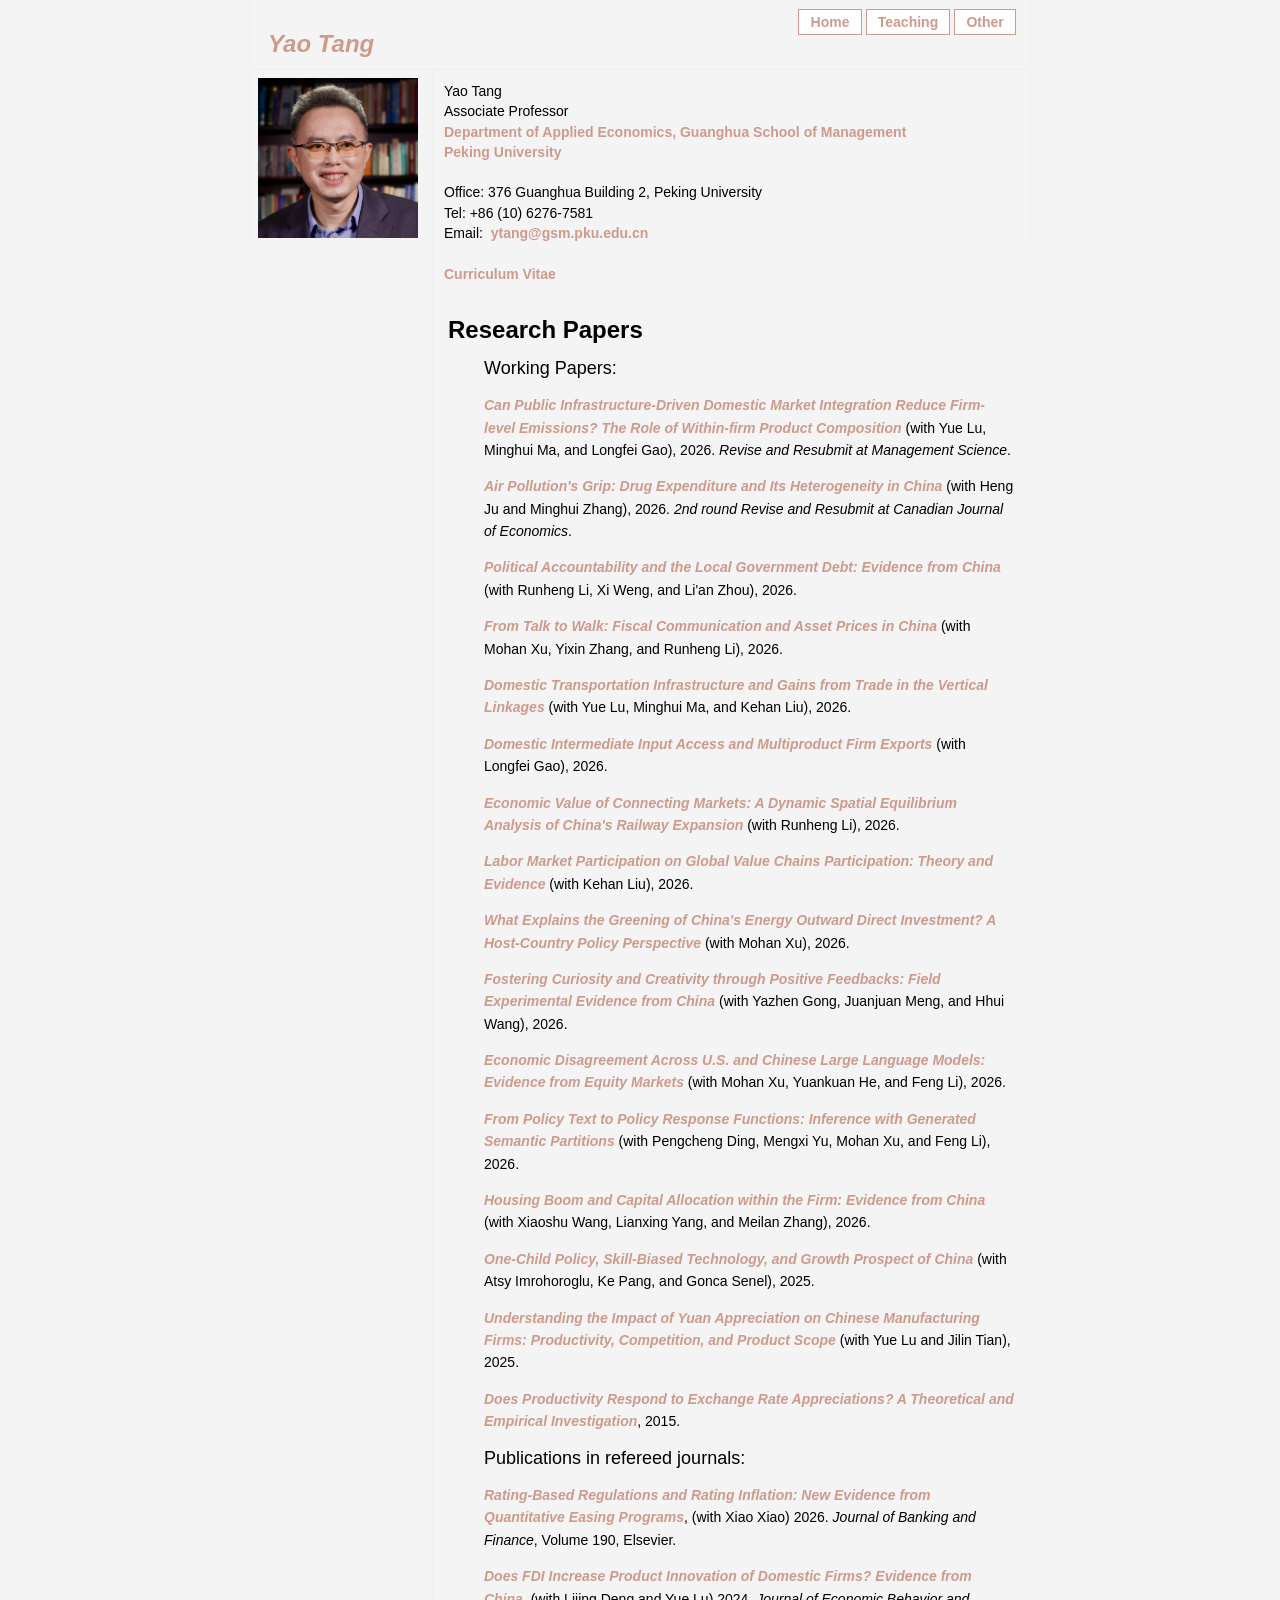
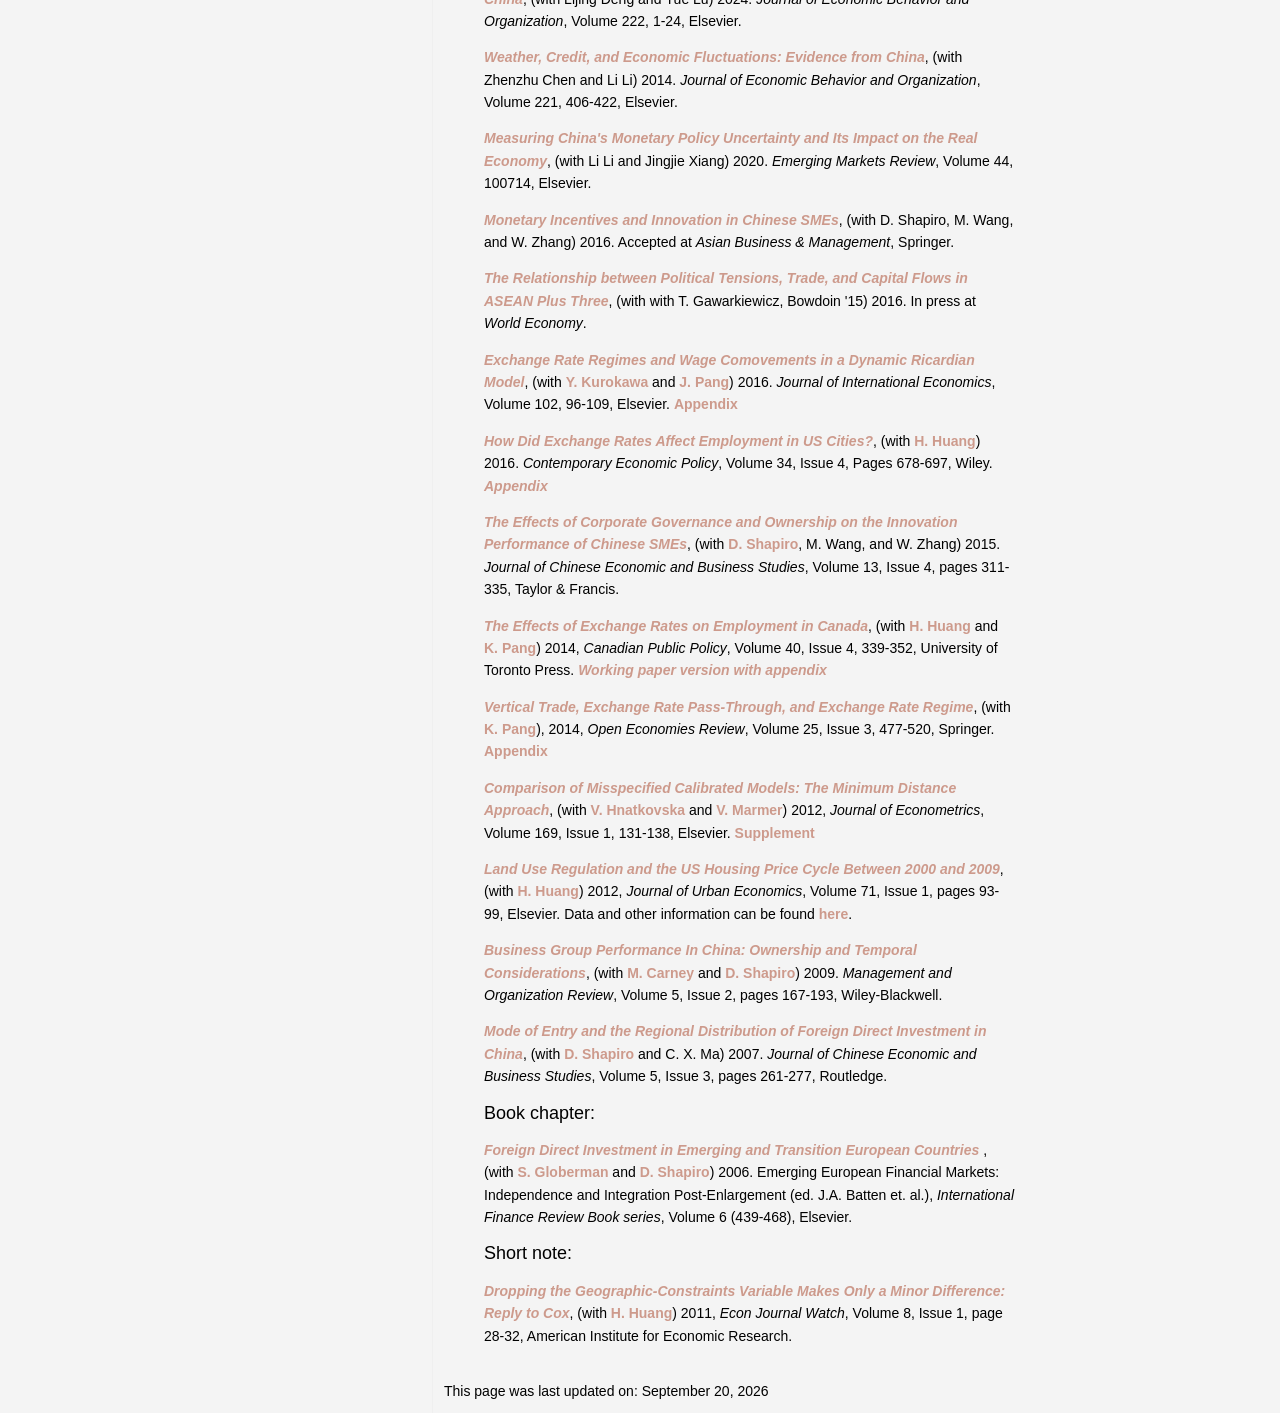
==== index.html @ d936d1f1 "Update index.html" ====
<!DOCTYPE HTML PUBLIC "-//W3C//DTD XHTML 1.0 Strict//EN" "http://www.w3.org/TR/xhtml1/DTD/xhtml1-strict.dtd">
<html xml:lang="en" xmlns="http://www.w3.org/1999/xhtml" lang="en">
<head>
<!-- All lines contained like this are comments.-->
<!-- The first line tells the browser what kind of encoding is being used.-->

	<title>Yao Tang at Department of Applied Economics, Guanghua School of Management, Peking University</title>
	<meta name="description" content="Yao Tang's page at PKU">
	<meta name="keywords" content="Yao,Tang,Economics">
	<meta name="author" content="Yao Tang">
	<link href="stylesheet.css" rel="stylesheet" type="text/css">
</head><body>
<div id="main">

<div id="topmenu">
	<a href="index.html">Home</a>
	<a href="teaching.html">Teaching</a>
	<a href="me.html">Other   </a>
</div>

<div id="header">
	<span class="title">Yao Tang</span><br>
</div>

<div id="content">

Yao Tang<br> 
Associate Professor<br>
<a href="http://www.gsm.pku.edu.cn/economics/index.html">Department of Applied Economics, Guanghua School of Management</a><br>
<a href="http://www.pku.edu.cn/">Peking University</a><br>
<br>

Office: 376 Guanghua Building 2, Peking University <br>
Tel: +86 (10) 6276-7581<br>
Email:&nbsp; <a href="mailto:ytang@bowdoin.edu"> ytang@gsm.pku.edu.cn </a><br>
<br>
<a href="Tang-CV-202609.pdf">Curriculum Vitae</a><br>
<br>
<h1>Research Papers<a id="res"></a></h1>
<ul>
	<li><font size="+1">Working Papers:</font>

	<li><p><i><a href="DomesticIntegrationEmissions2026.pdf">Can Public Infrastructure-Driven Domestic Market Integration Reduce Firm-level Emissions? The Role of Within-firm Product Composition</a></i> (with Yue Lu, Minghui Ma, and Longfei Gao), 2026. <i>Revise and Resubmit at Management Science</i>.</p></li>

		<li><p><i><a href="AirPollutionDrugExpenditure2026.pdf">Air Pollution's Grip: Drug Expenditure and Its Heterogeneity in China</a></i> (with Heng Ju and Minghui Zhang), 2026. <i>2nd round Revise and Resubmit at Canadian Journal of Economics</i>.</p></li>

		<li><p><i><a href="PoliticalAccountabilityDebt2026.pdf">Political Accountability and the Local Government Debt: Evidence from China</a></i> (with Runheng Li, Xi Weng, and Li'an Zhou), 2026.</p></li>

		<li><p><i><a href="FiscalCommunication2026.pdf">From Talk to Walk: Fiscal Communication and Asset Prices in China</a></i> (with Mohan Xu, Yixin Zhang, and Runheng Li), 2026.</p></li>

		<li><p><i><a href="InfrastructureVerticalLinkages2026.pdf">Domestic Transportation Infrastructure and Gains from Trade in the Vertical Linkages</a></i> (with Yue Lu, Minghui Ma, and Kehan Liu), 2026.</p></li>

		<li><p><i><a href="IntermediateInputAccessExports2026.pdf">Domestic Intermediate Input Access and Multiproduct Firm Exports</a></i> (with Longfei Gao), 2026.</p></li>

		<li><p><i><a href="RailwayExpansion2026.pdf">Economic Value of Connecting Markets: A Dynamic Spatial Equilibrium Analysis of China's Railway Expansion</a></i> (with Runheng Li), 2026.</p></li>

		<li><p><i><a href="LaborMarketGVC2026.pdf">Labor Market Participation on Global Value Chains Participation: Theory and Evidence</a></i> (with Kehan Liu), 2026.</p></li>

		<li><p><i><a href="GreenEnergyODI2026.pdf">What Explains the Greening of China's Energy Outward Direct Investment? A Host-Country Policy Perspective</a></i> (with Mohan Xu), 2026.</p></li>

		<li><p><i><a href="CuriosityCreativity2026.pdf">Fostering Curiosity and Creativity through Positive Feedbacks: Field Experimental Evidence from China</a></i> (with Yazhen Gong, Juanjuan Meng, and Hhui Wang), 2026.</p></li>

		<li><p><i><a href="LLMDisagreement2026.pdf">Economic Disagreement Across U.S. and Chinese Large Language Models: Evidence from Equity Markets</a></i> (with Mohan Xu, Yuankuan He, and Feng Li), 2026.</p></li>

		<li><p><i><a href="PolicyResponseFunctions2026.pdf">From Policy Text to Policy Response Functions: Inference with Generated Semantic Partitions</a></i> (with Pengcheng Ding, Mengxi Yu, Mohan Xu, and Feng Li), 2026.</p></li>

		<li><p><i><a href="HousingCapitalAllocation2026.pdf">Housing Boom and Capital Allocation within the Firm: Evidence from China</a></i> (with Xiaoshu Wang, Lianxing Yang, and Meilan Zhang), 2026.</p></li>

		<li><p><i><a href="OneChildPolicyGrowth2025.pdf">One-Child Policy, Skill-Biased Technology, and Growth Prospect of China</a></i> (with Atsy Imrohoroglu, Ke Pang, and Gonca Senel), 2025.</p></li>

		<li><p><i><a href="YuanAppreciation2025.pdf">Understanding the Impact of Yuan Appreciation on Chinese Manufacturing Firms: Productivity, Competition, and Product Scope</a></i> (with Yue Lu and Jilin Tian), 2025.</p></li>

	    <li><p><i><a href="Tang2015.pdf" >Does Productivity Respond to Exchange Rate Appreciations? A Theoretical and Empirical Investigation</a></i>, 2015.</p></li>
	</li>
    <li><font size="+1">Publications in refereed journals:</font>
		<li> <p><i><a href="Tang-and-Xiao-2026-JBF.pdf" >Rating-Based Regulations and Rating Inflation: New Evidence from Quantitative Easing Programs</a></i>, (with Xiao Xiao) 2026. <i>Journal of Banking and Finance</i>, Volume 190, Elsevier.</p></li> 
		<li> <p><i><a href="DLT-2024-JEBO.pdf" >Does FDI Increase Product Innovation of Domestic Firms? Evidence from China</a></i>, (with Lijing Deng and Yue Lu) 2024. <i>Journal of Economic Behavior and Organization</i>, Volume 222, 1-24, Elsevier.</p></li> 
		<li> <p><i><a href="CLT-2024-JEBO.pdf" >Weather, Credit, and Economic Fluctuations: Evidence from China</a></i>, (with Zhenzhu Chen and Li Li) 2014. <i>Journal of Economic Behavior and Organization</i>, Volume 221, 406-422, Elsevier.</p></li> 
		<li> <p><i><a href="Li-Tang-Xiang-2020-Emerging-Markets Review.pdf" >Measuring China's Monetary Policy Uncertainty and Its Impact on the Real Economy</a></i>, (with Li Li and Jingjie Xiang) 2020. <i>Emerging Markets Review</i>, Volume 44, 100714, Elsevier.</p></li> 
		<li> <p><i><a href="STWZ-2016-12.pdf" >Monetary Incentives and Innovation in Chinese SMEs</a></i>, (with D. Shapiro, M. Wang, and W. Zhang) 2016. Accepted at <i>Asian Business & Management</i>, Springer.</p></li> 
		<li> <p><i><a href="GT-2016-07-04.pdf" >The Relationship between Political Tensions, Trade, and Capital Flows in ASEAN Plus Three</a></i>, (with with T. Gawarkiewicz, Bowdoin '15) 2016. In press at <i>World Economy</i>.</p></li> 
		<li> <p><i><a href="KPT3_07_06_16-maintext_corrected.pdf" >Exchange Rate Regimes and Wage Comovements in a Dynamic Ricardian Model</a></i>, (with <a href="https://sites.google.com/site/kurokawayoshi/">Y. Kurokawa</a> and <a href="http://crm.sem.tsinghua.edu.cn/psc/CRMPRD_1/EMPLOYEE/CRM/s/WEBLIB_SPE_ISCT.TZ_SETSPE_ISCRIPT.FieldFormula.IScript_SpecialPages?TZ_SPE_ID=390">J. Pang</a>) 2016. <i>Journal of International Economics</i>, Volume 102, 96-109, Elsevier. <a href="KPT3_07_06_16_appendix_corrected.pdf">Appendix</a></p></li>	
		<li> <p><i><a href="HuangTang-2015-09-22.pdf" >How Did Exchange Rates Affect Employment in US Cities?</a></i>, (with <a href="http://www.ualberta.ca/~haifang/index.html">H. Huang</a>) 2016. <i>Contemporary Economic Policy</i>, Volume 34, Issue 4, Pages 678-697, Wiley.<i><a href="HuangTang-2015-09-22-Appendix.pdf"> Appendix</a></i></p></li> 
		<li> <p><i><a href="Shapiro-Tang-Wang-and-Zhang-2015-01-22.pdf" >The Effects of Corporate Governance and Ownership on the Innovation Performance of Chinese SMEs</a></i>, (with <a href="http://beedie.sfu.ca/profiles/DanielShapiro">D. Shapiro</a>, M. Wang, and W. Zhang) 2015. <i>Journal of Chinese Economic and Business Studies</i>, Volume 13, Issue 4, pages 311-335, Taylor & Francis.</p></li>
		<li> <p><i><a href="Huang-Pang-Tang-2014-07-14.pdf" >The Effects of Exchange Rates on Employment in Canada</a></i>, (with <a href="http://www.ualberta.ca/~haifang/index.html">H. Huang</a> and <a href="http://www.wlu.ca/homepage.php?grp_id=2626&ct_id=2270&f_id=491">K. Pang</a>) 2014, <i>Canadian Public Policy</i>, Volume 40, Issue 4, 339-352, University of Toronto Press. <i><a href="Huang-Pang-Tang-2014-04-30.pdf"> Working paper version with appendix</a></i></p></li>
		<li> <p><i><a href="PangTang-20130903.pdf" >Vertical Trade, Exchange Rate Pass-Through, and Exchange Rate Regime</a></i>, (with <a href="http://www.wlu.ca/homepage.php?grp_id=2626&ct_id=2270&f_id=491">K. Pang</a>), 2014, <i>Open Economies Review</i>, Volume 25, Issue 3, 477-520, Springer. <a href="PangTang-Appendix-20130801.pdf" >Appendix</a></i></p></li>
		<li> <p><i><a href="calibr.pdf" >Comparison of Misspecified Calibrated Models: The Minimum Distance Approach</a></i>, (with <a href="http://faculty.arts.ubc.ca/vhnatkovska/">V. Hnatkovska</a> and <a href="http://faculty.arts.ubc.ca/vmarmer/">V. Marmer</a>) 2012, <i>Journal of Econometrics</i>, Volume 169, Issue 1, 131-138, Elsevier. <a href="calibr-supplement-4.pdf" >Supplement</a></i></p></li>
 	        <li> <p><i><a href="Huang-Tang-Aug-2011.pdf" >Land Use Regulation and the US Housing Price Cycle Between 2000 and 2009</a></i>, (with <a href="http://www.ualberta.ca/~haifang/index.html">H. Huang</a>) 2012, <i>Journal of Urban Economics</i>, Volume 71, Issue 1, pages 93-99, Elsevier. Data and other information can be found <a href="http://www.ualberta.ca/~haifang/index.html">here</a>.</p></li>
		<li><p><i><a href="business-group-china-4.pdf" >Business Group Performance In China: Ownership and Temporal Considerations</a></i>, (with <a href="http://www.concordia.ca/jmsb/faculty/michael-carney.html">M. Carney</a> and <a href="http://beedie.sfu.ca/profiles/DanielShapiro">D. Shapiro</a>) 2009. <i>Management and Organization Review</i>, Volume 5, Issue 2, pages 167-193, Wiley-Blackwell.</p></li>
	<li><p><i><a href="moefdi-final-print.pdf" >Mode of Entry and the Regional Distribution of Foreign Direct Investment in China</a></i>, (with <a href="http://beedie.sfu.ca/profiles/DanielShapiro">D. Shapiro</a> and C. X. Ma) 2007. <i>Journal of Chinese Economic and Business Studies</i>, Volume 5, Issue 3, pages 261-277, Routledge.</p></li>
	</li>
    <li><font size="+1">Book chapter:</font>
        <li><p><i><a href="fdi-europe.pdf" >Foreign Direct Investment in Emerging and Transition European Countries </a></i>, (with <a href="http://www.cbe.wwu.edu/cib/steven-globerman.shtml">S. Globerman</a> and <a href="http://beedie.sfu.ca/profiles/DanielShapiro">D. Shapiro</a>) 2006. Emerging European Financial Markets: Independence and Integration Post-Enlargement (ed. J.A. Batten et. al.), <i>International Finance Review Book series</i>, Volume 6 (439-468), Elsevier.</p>
		</li>
	</li>
    <li><font size="+1">Short note:</font>
		<li> <p><i><a href="HuangTangJanuary2011.pdf" >Dropping the Geographic-Constraints Variable Makes Only a Minor Difference: Reply to Cox</a></i>, (with <a href="http://www.ualberta.ca/~haifang/index.html">H. Huang</a>) 2011, <i>Econ Journal Watch</i>, Volume 8, Issue 1, page 28-32, American Institute for Economic Research.</p>
		</li>
	</li>

</ul>
<br>
This page was last updated on: September 20, 2026 <br>

<!-- Start of StatCounter Code for Default Guide -->
<script type="text/javascript">
var sc_project=5029866; 
var sc_invisible=0; 
var sc_security="9e59c60f"; 
</script>
<script type="text/javascript"
src="http://www.statcounter.com/counter/counter.js"></script>
<noscript><div class="statcounter"><a title="counter for
tumblr" href="http://statcounter.com/tumblr/"
target="_blank"><img class="statcounter"
src="http://c.statcounter.com/5029866/0/9e59c60f/0/"
alt="counter for tumblr"></a></div></noscript>
<!-- End of StatCounter Code for Default Guide -->


</div>

<div id="lefty">
	<img SRC="tang-yao.jpeg" height=160 width=160 alt="photo"><br>  
	<div id="menu"></div>
</div> <!-- end content div -->




</div> <!-- end main div -->


</body></html>
---- stylesheet.css ----
body
{
	margin: 0;
	margin: 0 auto;
	background: #f4f4f4 url(bg.png) top center repeat-y;
}
#header
{
	vertical-align: top;
	padding-bottom: 11px;
	padding-left: 18px;
	font-family: Helvetica, Verdana, sans-serif;
	font-size: 12px;
	font-weight: lighter;
	color: black;
	/*color: #00008B;*/
	border-bottom: 1px solid #efefef;
}
.title
{
	font-size: 24px;
	font-style: italic;
	font-weight: bold;
	color: #CD9A8C;
}
.darktitle
{
	font-size: 24px;
	font-style: italic;
	font-weight: bold;
	color: #000000;
}
#main
{
	width: 780px;
	height: auto;
	border-left: 1px solid #efefef;
	border-right: 1px solid #efefef;
	margin: 0 auto 0 auto;
	font-family: Helvetica, Arial, sans-serif;
	font-size: 14px;
	font-weight: normal;
	/*color: #A52A2A;*/
	color: black;
}
h1, h2
{
    font-size: 24px;
	font-family:  Helvetica, Arial, sans-serif;
	/*color: #191970;*/
	color: black;
	font-weight: bold;
	padding-left: 4px;
}
h3, h4
{
    font-size: 18px;
	font-family: Helvetica, Arial, sans-serif;
	/*color:  #2F4F4F;*/
	color:  black;
	font-weight: bold;
	padding-left: 8px;
}
ul li	{	
	list-style-type:	none;
	}	
ol li	{	
	list-style-type:	decimal;
	}	

ol ol li	{	
	list-style-type:	lower-alpha;
	}	

ol ol ol li	{	
	list-style-type:	lower-roman;
	}	


#menu
{
	width: 150px;
	color: #00008B;
	font-family: Helvetica, Arial, sans-serif;
}
#menu a:link, #menu a:visited
{
	width: 150px;
	margin: 1px 0 1px 0;
	padding: 4px 3px 4px 8px;
	background-color: white;
	/*color: #003366;*/
	color: #CD9A8C;
	text-decoration: none;
	font-family: Helvetica, Arial, sans-serif;
	font-weight: normal;
	display: block;
}
#menu a:hover
{
	color: #ffffff;
	background-color: #CD9A8C;
	text-decoration: none;
}
#topmenu
{
    text-align: right;
	padding-top: 1em;
	padding-right: 1em;
	font-family: Helvetica, Arial, sans-serif;
	font-weight: bold;
}
#topmenu a:link, #topmenu a:visited
{
	color: #CD9A8C;
    text-decoration: none;
    background-color: white; 
	border: 1px solid #CD9A8C;
	padding-top: .3em;
	padding-bottom: .3em;
	padding-left: .8em;
	padding-right: .8em;
}
#topmenu a:hover
{
	color: #ffffff;
	background-color: #CD9A8C; 
	border: 1px solid #CD9A8C;
    text-decoration: none;
	padding-top: .3em;
	padding-bottom: .3em;
	padding-left: .8em;
	padding-right: .8em;
}
#lefty
{
	margin: 8px;
	width: 150px;
	height: auto;
	color: #00008B;
	/*color: #00008B;*/
	font-family: Helvetica, Arial, sans-serif;
}
#lefty p
{
	width: 94%;
	padding: 12px;
	font-family: Helvetica, Arial, sans-serif;
	background-color: #f9f9f9;
	color: black;
	/*color: #607080;*/
}
#block
{
	padding: 12px;
	font-family: Helvetica, Arial, sans-serif;
	background-color: #f9f9f9;
	color: #607080;
}
a:link
{
	/*color: #003366;*/
	color: #CD9A8C;
	font-weight: bold;
	/*border-bottom: 1px solid #efefef;*/
	/*border-bottom: 1px solid black;*/
	font-family: Helvetica, Arial, sans-serif;
	text-decoration: none;
}
a:visited
{
	color: #CD9A8C;
	font-weight: bold;
	/*border-bottom: 1px solid #efefef;*/
	/*border-bottom: 1px solid black;*/
	font-family: Helvetica, Arial, sans-serif;
	text-decoration: none;
}
a:hover
{
	color: #ffffff;
	background-color: #CD9A8C;
	text-decoration: none;
	font-weight: bold;
}
#content
{
	float: right;
	width: 570px;
	text-align: left;
	padding-top: 11px;
	padding-bottom: 11px;
	padding-left: 11px;
	padding-right: 16px;
	border-left: 1px solid #efefef;
	font-size: 14px;
	font-family: Helvetica, Arial, sans-serif;
	line-height: 145%;
	/*color: #607080;*/
	color: black;
}
#content h3, h4
{
	font-family: Helvetica, Arial, sans-serif;
	color:  black;
	/*color:  #2F4F4F;*/
	font-weight: bold;
        padding-left: 0px;
}
#content p
{
	font-family: Helvetica, Arial, sans-serif;
	font-size: 14px;
	color:  black;
	/*color:  #2F4F4F;*/
	/*font-weight: bold;*/
        /*padding-left: 0px;*/
}



#footer
{
        text-align: center;
	padding: 11px;
	font-family: Helvetica, Arial, sans-serif;
	font-weight: lighter;
	color: #cccccc;
}
hr
{
	border:0;
	border-bottom: 1px solid #efefef;
	height: 1px;
}
li
{
	list-style-type: none;
	line-height: 160%;
}
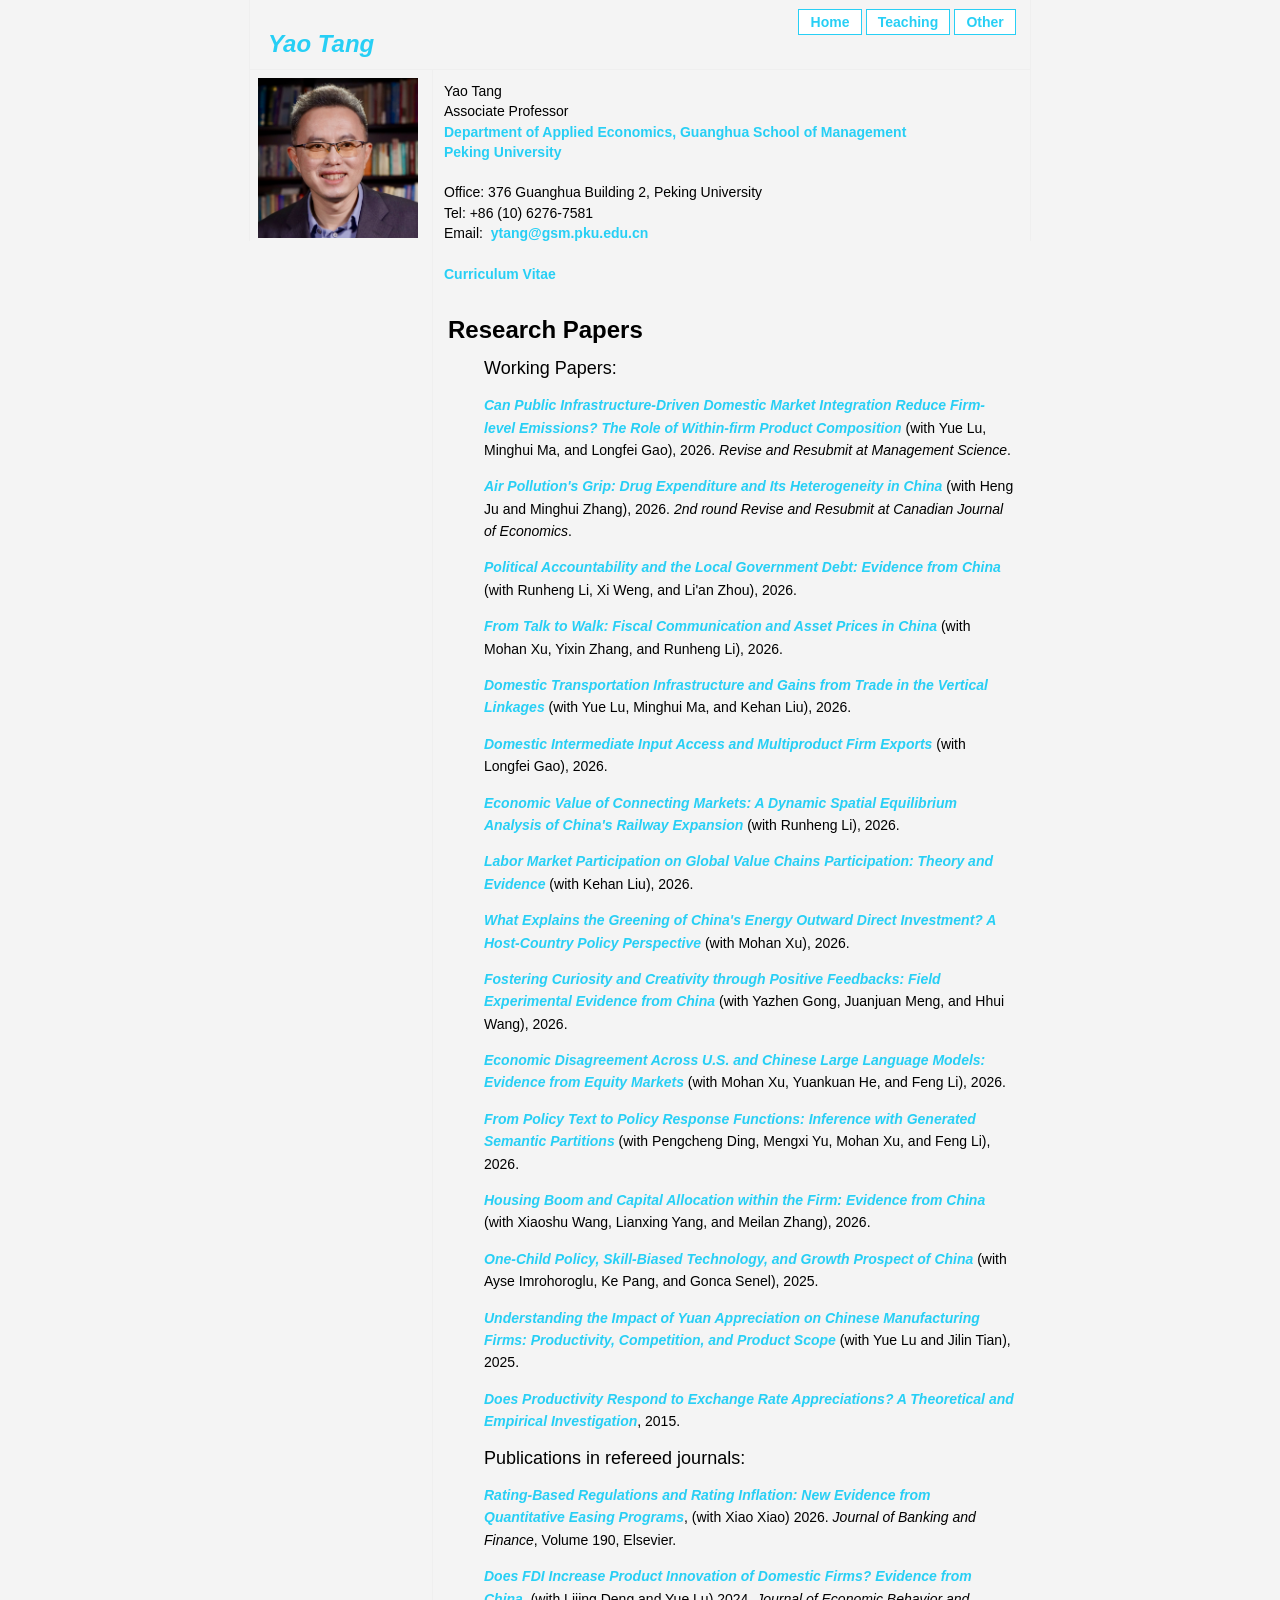
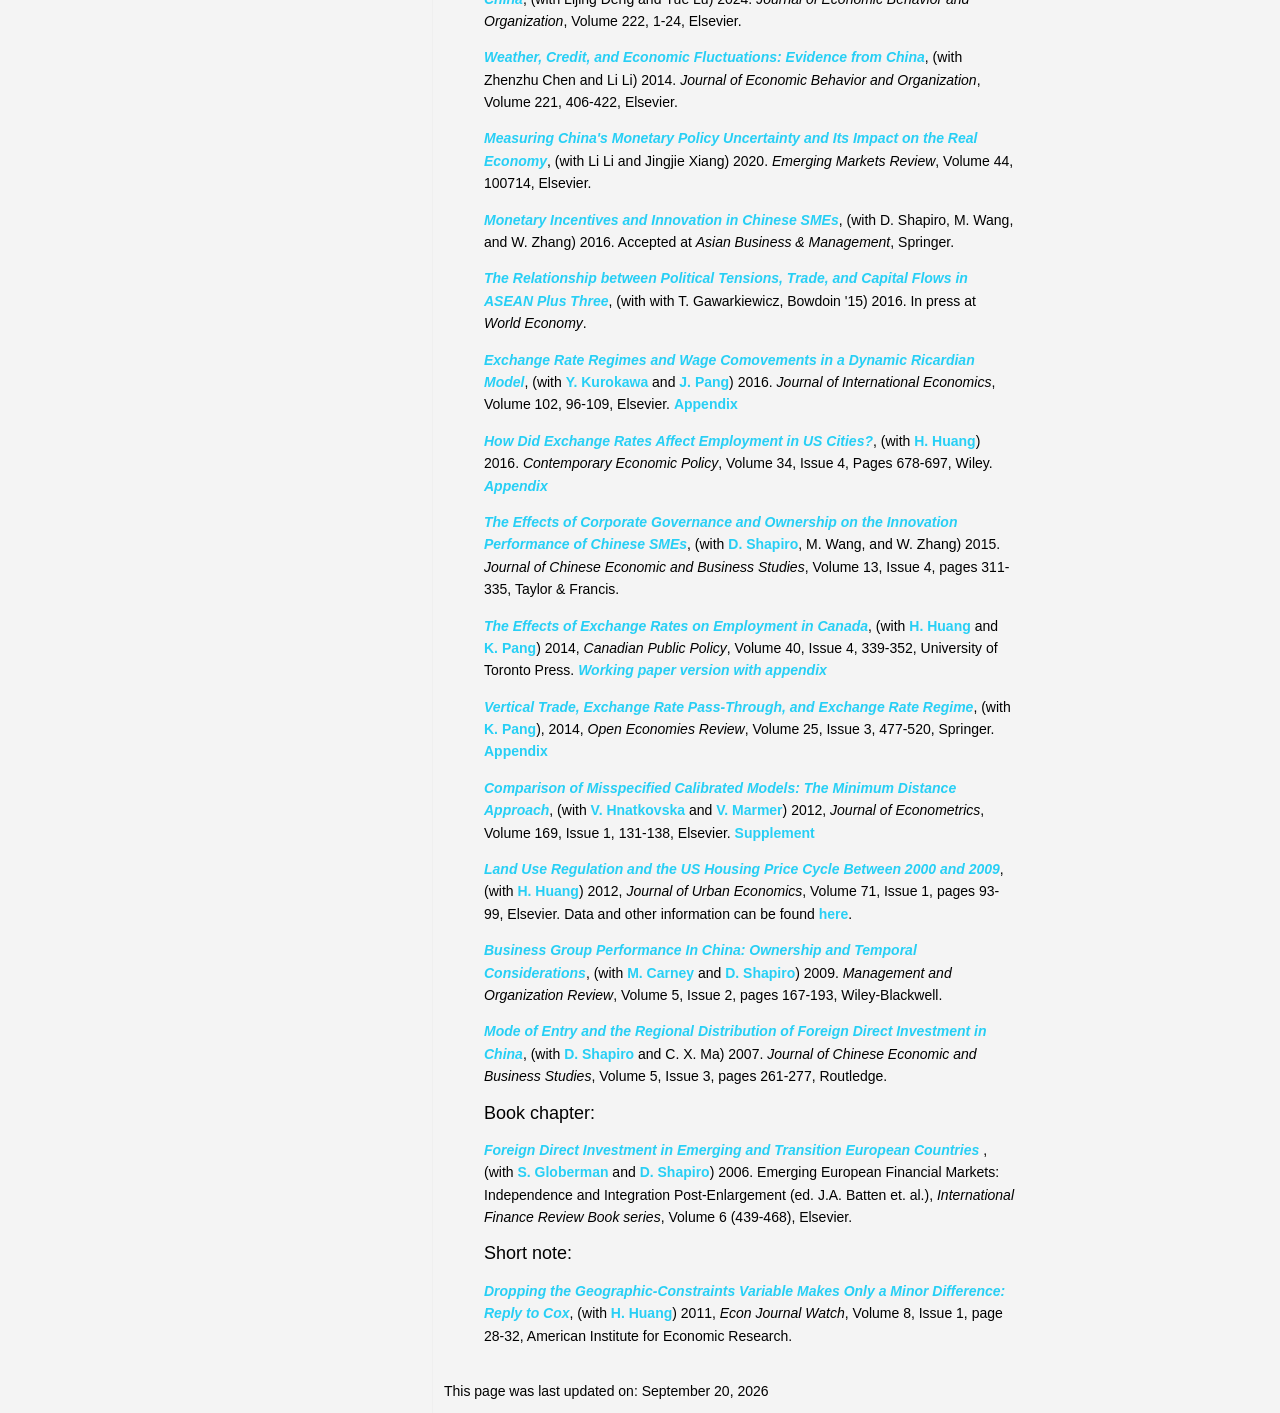
==== commit 4be56006: "Update index.html" ====
--- a/index.html
+++ b/index.html
@@ -66,7 +66,7 @@
 
 		<li><p><i><a href="HousingCapitalAllocation2026.pdf">Housing Boom and Capital Allocation within the Firm: Evidence from China</a></i> (with Xiaoshu Wang, Lianxing Yang, and Meilan Zhang), 2026.</p></li>
 
-		<li><p><i><a href="OneChildPolicyGrowth2025.pdf">One-Child Policy, Skill-Biased Technology, and Growth Prospect of China</a></i> (with Atsy Imrohoroglu, Ke Pang, and Gonca Senel), 2025.</p></li>
+		<li><p><i><a href="OneChildPolicyGrowth2025.pdf">One-Child Policy, Skill-Biased Technology, and Growth Prospect of China</a></i> (with Ayse Imrohoroglu, Ke Pang, and Gonca Senel), 2025.</p></li>
 
 		<li><p><i><a href="YuanAppreciation2025.pdf">Understanding the Impact of Yuan Appreciation on Chinese Manufacturing Firms: Productivity, Competition, and Product Scope</a></i> (with Yue Lu and Jilin Tian), 2025.</p></li>
 
--- a/stylesheet.css
+++ b/stylesheet.css
@@ -21,7 +21,7 @@
 	font-size: 24px;
 	font-style: italic;
 	font-weight: bold;
-	color: #CD9A8C;
+	color: #27CFF5;
 }
 .darktitle
 {
@@ -90,7 +90,7 @@
 	padding: 4px 3px 4px 8px;
 	background-color: white;
 	/*color: #003366;*/
-	color: #CD9A8C;
+	color: #27CFF5;
 	text-decoration: none;
 	font-family: Helvetica, Arial, sans-serif;
 	font-weight: normal;
@@ -99,7 +99,7 @@
 #menu a:hover
 {
 	color: #ffffff;
-	background-color: #CD9A8C;
+	background-color: #27CFF5;
 	text-decoration: none;
 }
 #topmenu
@@ -112,10 +112,10 @@
 }
 #topmenu a:link, #topmenu a:visited
 {
-	color: #CD9A8C;
+	color: #27CFF5;
     text-decoration: none;
     background-color: white; 
-	border: 1px solid #CD9A8C;
+	border: 1px solid #27CFF5;
 	padding-top: .3em;
 	padding-bottom: .3em;
 	padding-left: .8em;
@@ -124,8 +124,8 @@
 #topmenu a:hover
 {
 	color: #ffffff;
-	background-color: #CD9A8C; 
-	border: 1px solid #CD9A8C;
+	background-color: #27CFF5; 
+	border: 1px solid #27CFF5;
     text-decoration: none;
 	padding-top: .3em;
 	padding-bottom: .3em;
@@ -160,7 +160,7 @@
 a:link
 {
 	/*color: #003366;*/
-	color: #CD9A8C;
+	color: #27CFF5;
 	font-weight: bold;
 	/*border-bottom: 1px solid #efefef;*/
 	/*border-bottom: 1px solid black;*/
@@ -169,7 +169,7 @@
 }
 a:visited
 {
-	color: #CD9A8C;
+	color: #27CFF5;
 	font-weight: bold;
 	/*border-bottom: 1px solid #efefef;*/
 	/*border-bottom: 1px solid black;*/
@@ -179,7 +179,7 @@
 a:hover
 {
 	color: #ffffff;
-	background-color: #CD9A8C;
+	background-color: #27CFF5;
 	text-decoration: none;
 	font-weight: bold;
 }
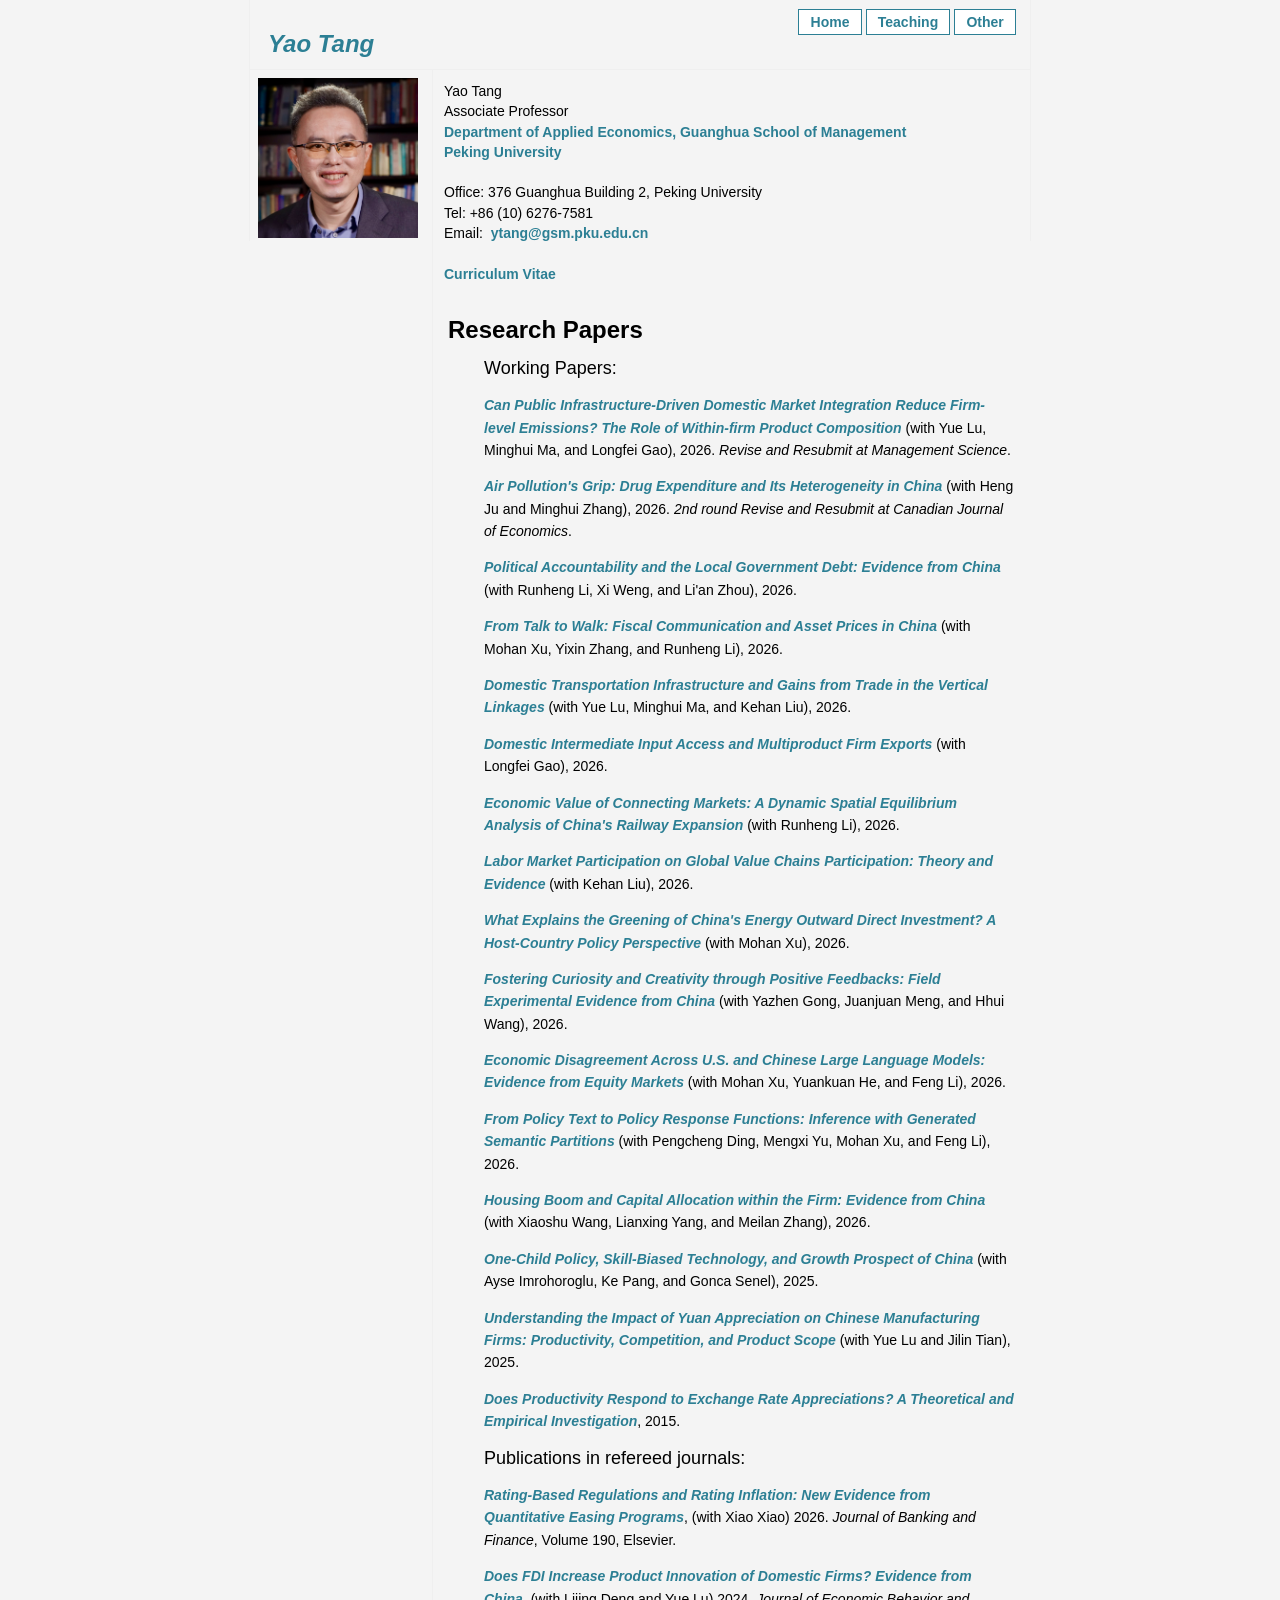
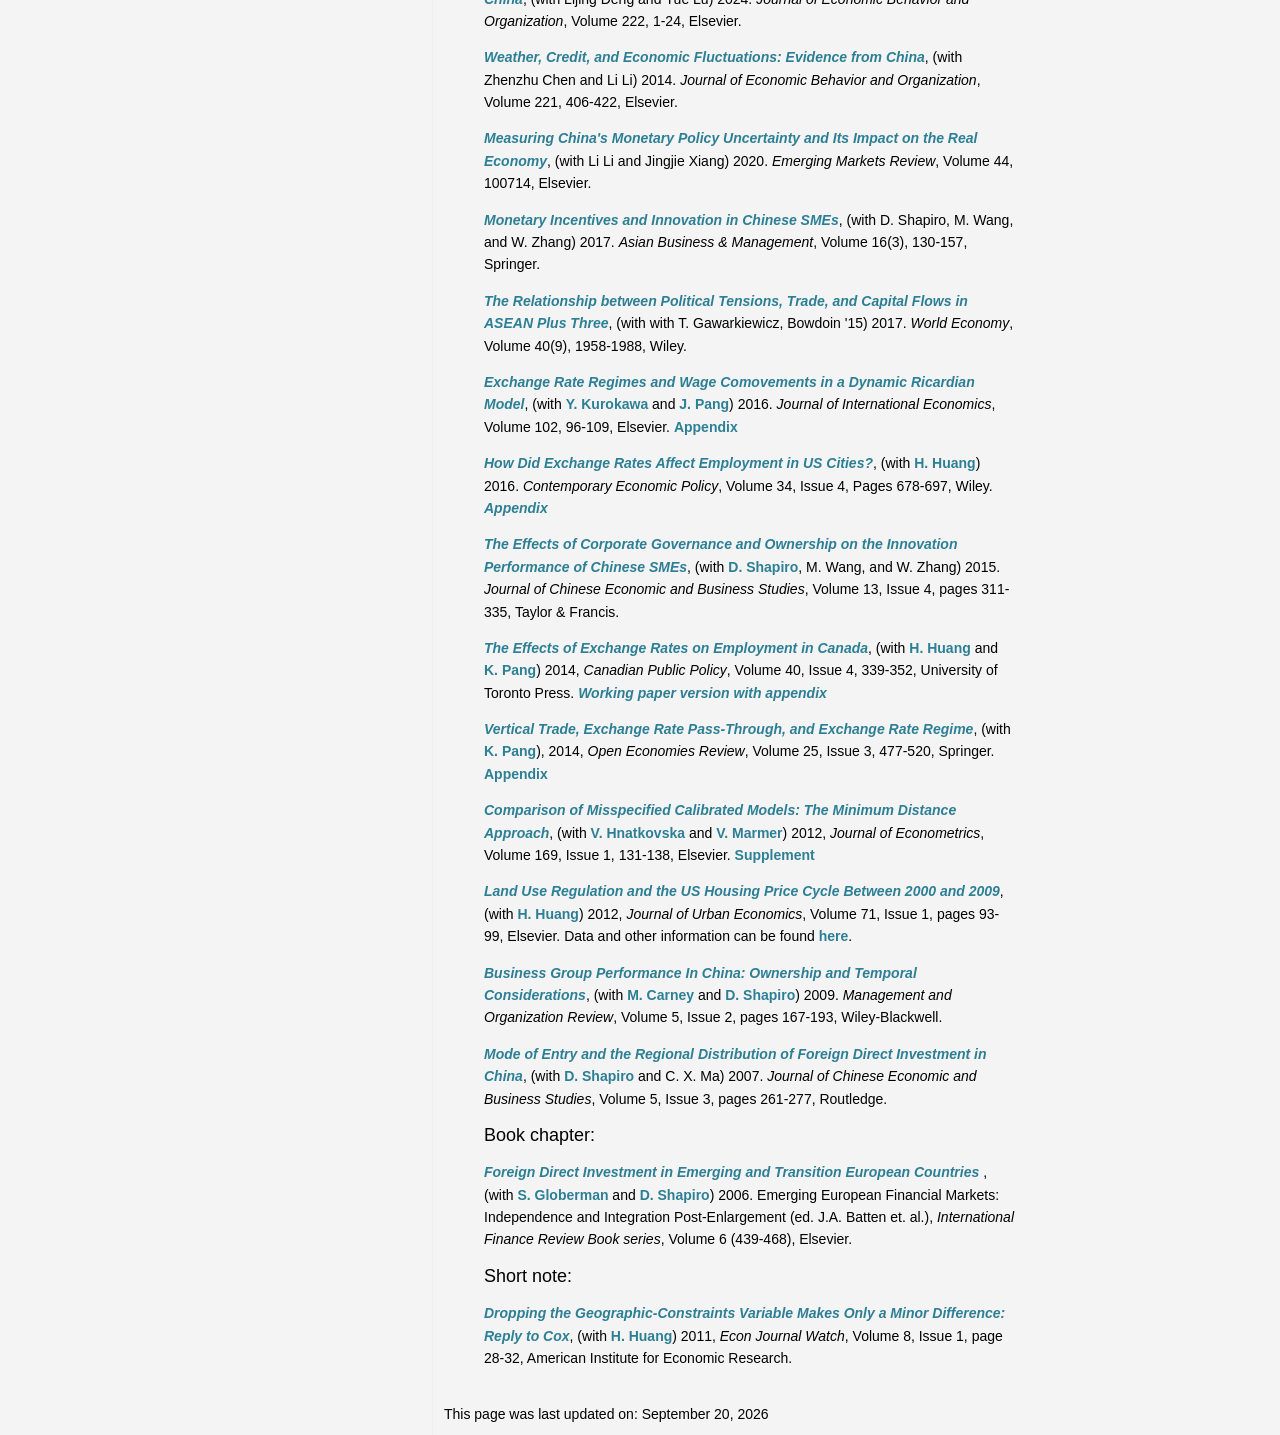
==== commit 09f171a3: "Update index.html" ====
--- a/index.html
+++ b/index.html
@@ -77,8 +77,8 @@
 		<li> <p><i><a href="DLT-2024-JEBO.pdf" >Does FDI Increase Product Innovation of Domestic Firms? Evidence from China</a></i>, (with Lijing Deng and Yue Lu) 2024. <i>Journal of Economic Behavior and Organization</i>, Volume 222, 1-24, Elsevier.</p></li> 
 		<li> <p><i><a href="CLT-2024-JEBO.pdf" >Weather, Credit, and Economic Fluctuations: Evidence from China</a></i>, (with Zhenzhu Chen and Li Li) 2014. <i>Journal of Economic Behavior and Organization</i>, Volume 221, 406-422, Elsevier.</p></li> 
 		<li> <p><i><a href="Li-Tang-Xiang-2020-Emerging-Markets Review.pdf" >Measuring China's Monetary Policy Uncertainty and Its Impact on the Real Economy</a></i>, (with Li Li and Jingjie Xiang) 2020. <i>Emerging Markets Review</i>, Volume 44, 100714, Elsevier.</p></li> 
-		<li> <p><i><a href="STWZ-2016-12.pdf" >Monetary Incentives and Innovation in Chinese SMEs</a></i>, (with D. Shapiro, M. Wang, and W. Zhang) 2016. Accepted at <i>Asian Business & Management</i>, Springer.</p></li> 
-		<li> <p><i><a href="GT-2016-07-04.pdf" >The Relationship between Political Tensions, Trade, and Capital Flows in ASEAN Plus Three</a></i>, (with with T. Gawarkiewicz, Bowdoin '15) 2016. In press at <i>World Economy</i>.</p></li> 
+		<li> <p><i><a href="STWZ-2016-12.pdf" >Monetary Incentives and Innovation in Chinese SMEs</a></i>, (with D. Shapiro, M. Wang, and W. Zhang) 2017. <i>Asian Business & Management</i>, Volume 16(3), 130-157, Springer.</p></li> 
+		<li> <p><i><a href="GT-2016-07-04.pdf" >The Relationship between Political Tensions, Trade, and Capital Flows in ASEAN Plus Three</a></i>, (with with T. Gawarkiewicz, Bowdoin '15) 2017. <i>World Economy</i>, Volume 40(9), 1958-1988, Wiley.</p></li> 
 		<li> <p><i><a href="KPT3_07_06_16-maintext_corrected.pdf" >Exchange Rate Regimes and Wage Comovements in a Dynamic Ricardian Model</a></i>, (with <a href="https://sites.google.com/site/kurokawayoshi/">Y. Kurokawa</a> and <a href="http://crm.sem.tsinghua.edu.cn/psc/CRMPRD_1/EMPLOYEE/CRM/s/WEBLIB_SPE_ISCT.TZ_SETSPE_ISCRIPT.FieldFormula.IScript_SpecialPages?TZ_SPE_ID=390">J. Pang</a>) 2016. <i>Journal of International Economics</i>, Volume 102, 96-109, Elsevier. <a href="KPT3_07_06_16_appendix_corrected.pdf">Appendix</a></p></li>	
 		<li> <p><i><a href="HuangTang-2015-09-22.pdf" >How Did Exchange Rates Affect Employment in US Cities?</a></i>, (with <a href="http://www.ualberta.ca/~haifang/index.html">H. Huang</a>) 2016. <i>Contemporary Economic Policy</i>, Volume 34, Issue 4, Pages 678-697, Wiley.<i><a href="HuangTang-2015-09-22-Appendix.pdf"> Appendix</a></i></p></li> 
 		<li> <p><i><a href="Shapiro-Tang-Wang-and-Zhang-2015-01-22.pdf" >The Effects of Corporate Governance and Ownership on the Innovation Performance of Chinese SMEs</a></i>, (with <a href="http://beedie.sfu.ca/profiles/DanielShapiro">D. Shapiro</a>, M. Wang, and W. Zhang) 2015. <i>Journal of Chinese Economic and Business Studies</i>, Volume 13, Issue 4, pages 311-335, Taylor & Francis.</p></li>
--- a/stylesheet.css
+++ b/stylesheet.css
@@ -21,7 +21,7 @@
 	font-size: 24px;
 	font-style: italic;
 	font-weight: bold;
-	color: #27CFF5;
+	color: #2C7F94;
 }
 .darktitle
 {
@@ -90,7 +90,7 @@
 	padding: 4px 3px 4px 8px;
 	background-color: white;
 	/*color: #003366;*/
-	color: #27CFF5;
+	color: #2C7F94;
 	text-decoration: none;
 	font-family: Helvetica, Arial, sans-serif;
 	font-weight: normal;
@@ -99,7 +99,7 @@
 #menu a:hover
 {
 	color: #ffffff;
-	background-color: #27CFF5;
+	background-color: #2C7F94;
 	text-decoration: none;
 }
 #topmenu
@@ -112,10 +112,10 @@
 }
 #topmenu a:link, #topmenu a:visited
 {
-	color: #27CFF5;
+	color: #2C7F94;
     text-decoration: none;
     background-color: white; 
-	border: 1px solid #27CFF5;
+	border: 1px solid #2C7F94;
 	padding-top: .3em;
 	padding-bottom: .3em;
 	padding-left: .8em;
@@ -124,8 +124,8 @@
 #topmenu a:hover
 {
 	color: #ffffff;
-	background-color: #27CFF5; 
-	border: 1px solid #27CFF5;
+	background-color: #2C7F94; 
+	border: 1px solid #2C7F94;
     text-decoration: none;
 	padding-top: .3em;
 	padding-bottom: .3em;
@@ -160,7 +160,7 @@
 a:link
 {
 	/*color: #003366;*/
-	color: #27CFF5;
+	color: #2C7F94;
 	font-weight: bold;
 	/*border-bottom: 1px solid #efefef;*/
 	/*border-bottom: 1px solid black;*/
@@ -169,7 +169,7 @@
 }
 a:visited
 {
-	color: #27CFF5;
+	color: #2C7F94;
 	font-weight: bold;
 	/*border-bottom: 1px solid #efefef;*/
 	/*border-bottom: 1px solid black;*/
@@ -179,7 +179,7 @@
 a:hover
 {
 	color: #ffffff;
-	background-color: #27CFF5;
+	background-color: #2C7F94;
 	text-decoration: none;
 	font-weight: bold;
 }
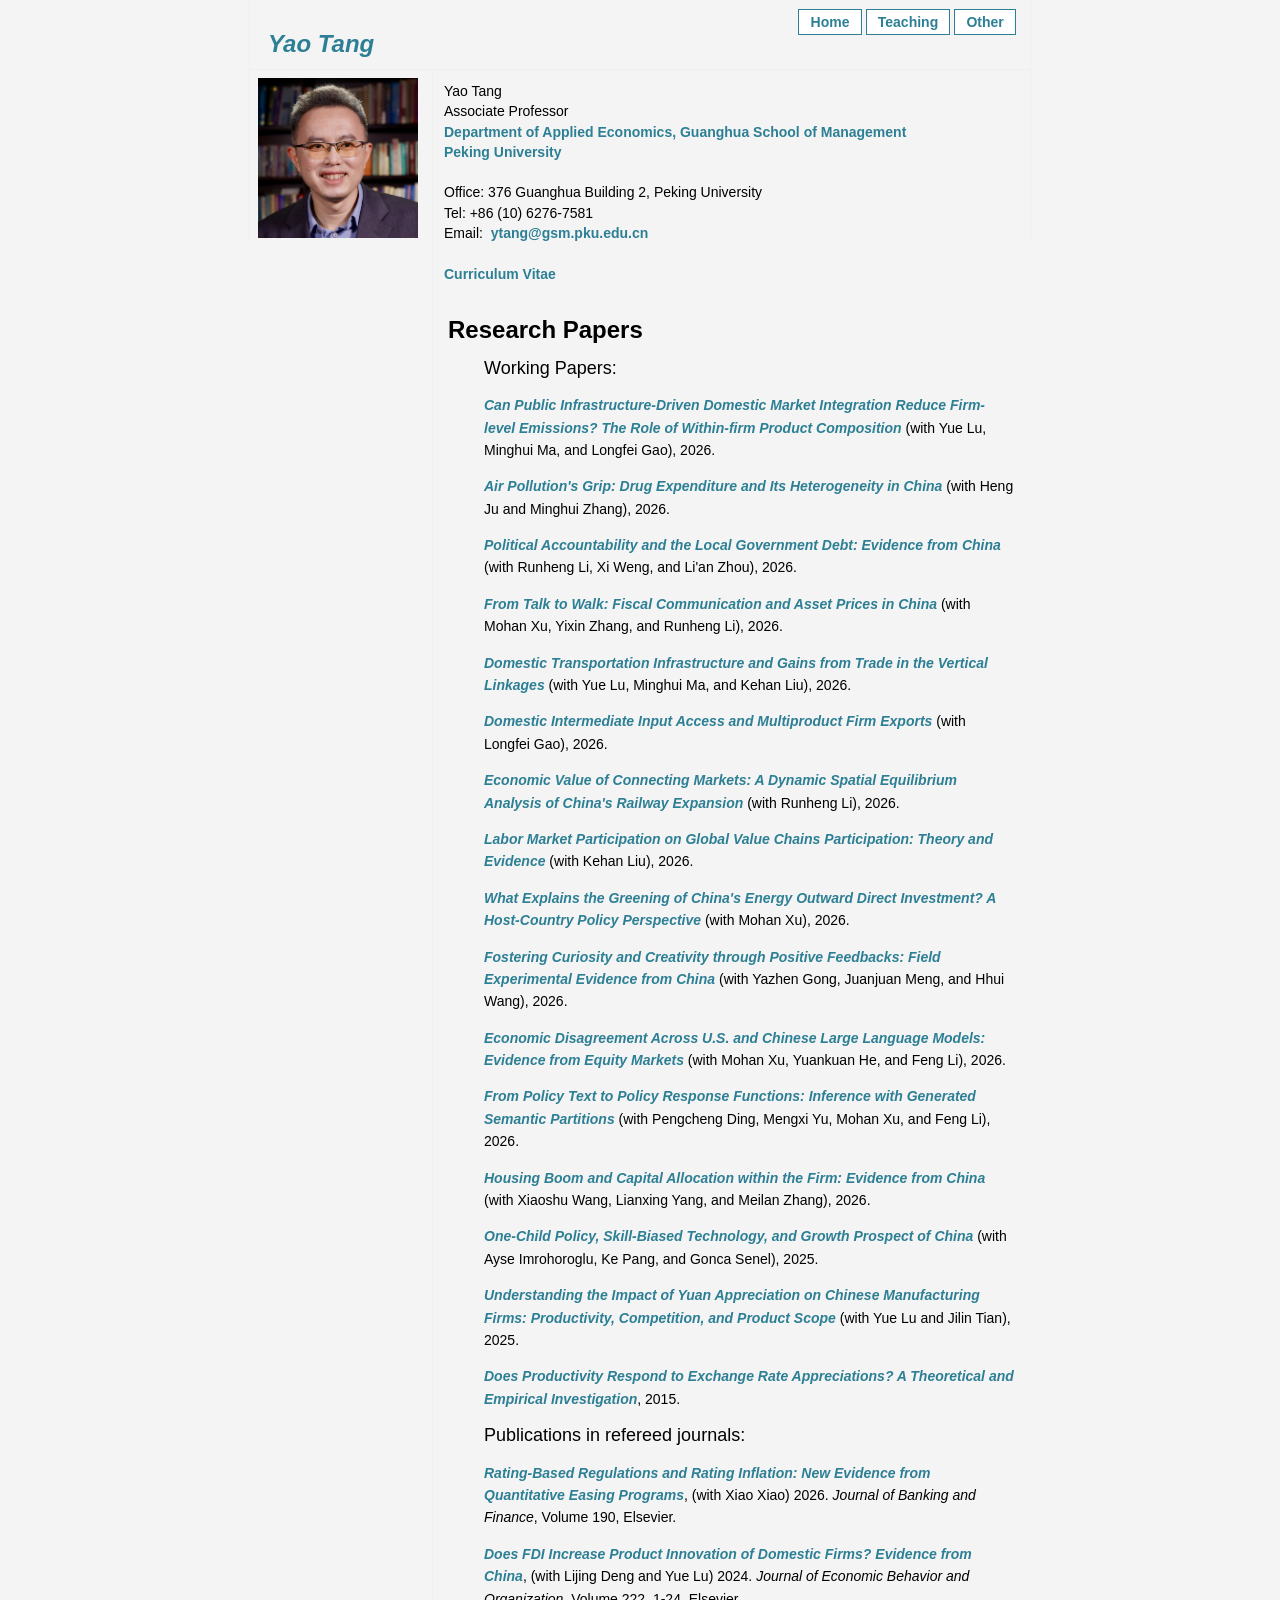
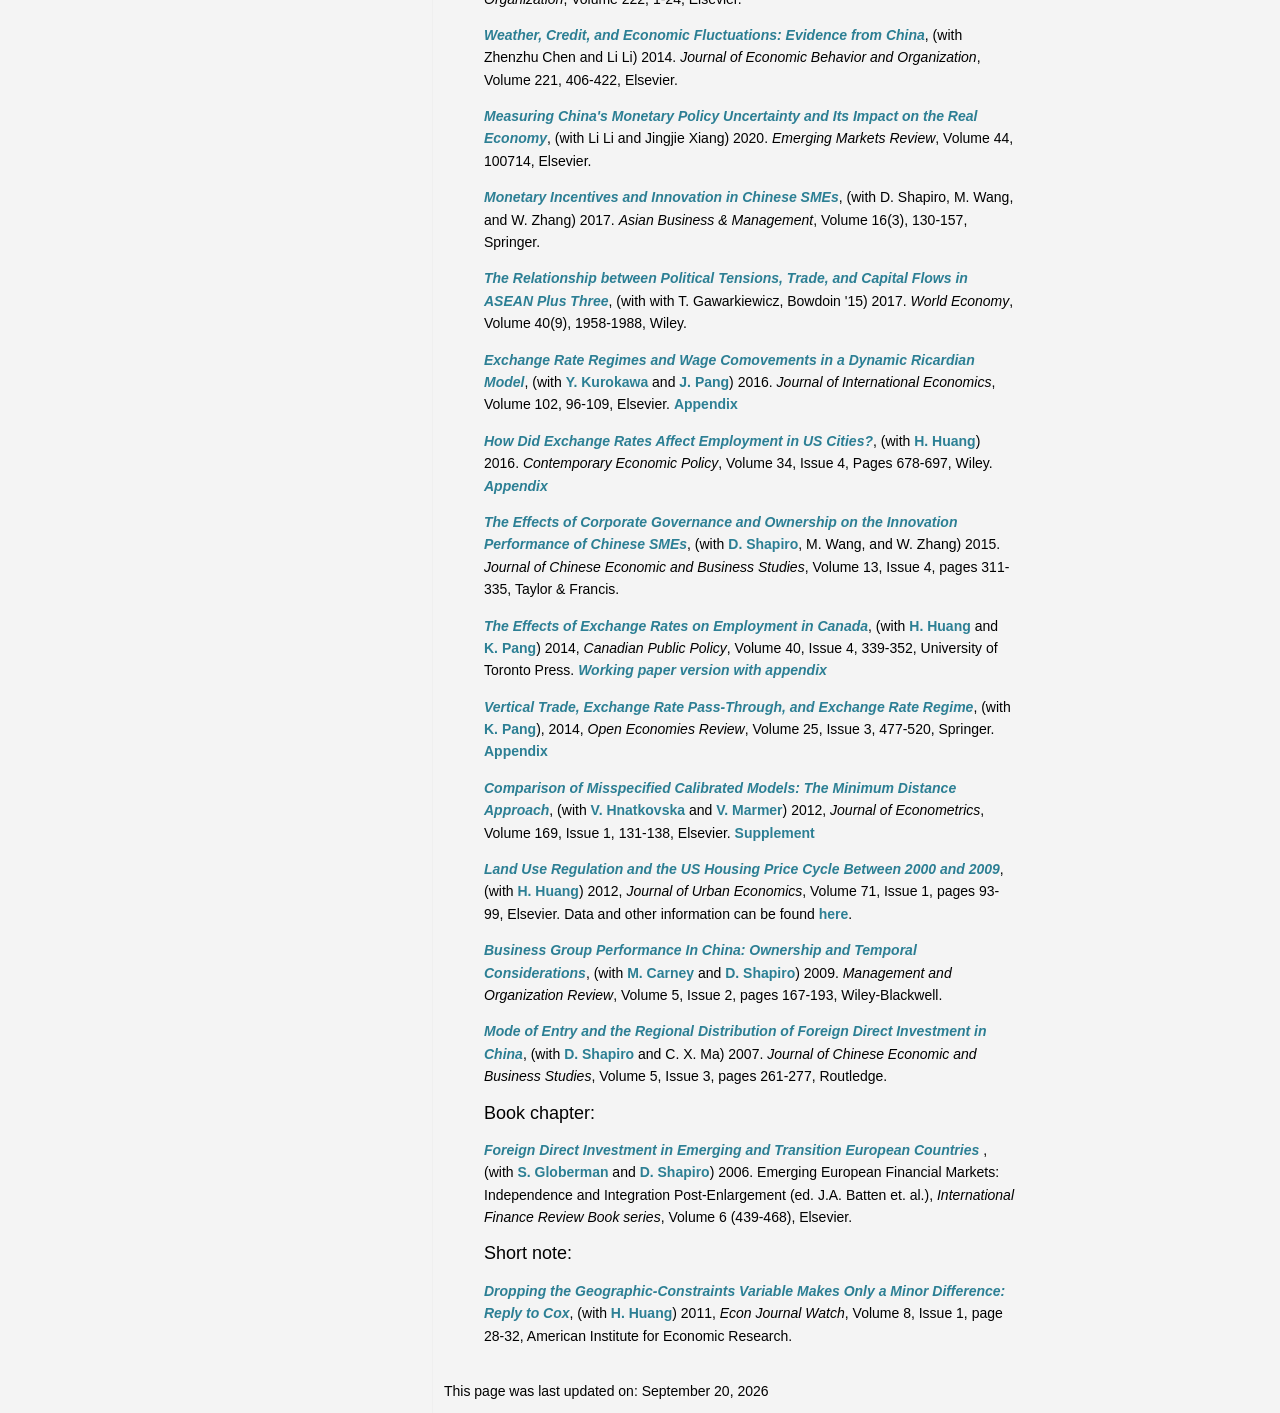
==== commit a452ce82: "Update index.html" ====
--- a/index.html
+++ b/index.html
@@ -40,9 +40,9 @@
 <ul>
 	<li><font size="+1">Working Papers:</font>
 
-	<li><p><i><a href="DomesticIntegrationEmissions2026.pdf">Can Public Infrastructure-Driven Domestic Market Integration Reduce Firm-level Emissions? The Role of Within-firm Product Composition</a></i> (with Yue Lu, Minghui Ma, and Longfei Gao), 2026. <i>Revise and Resubmit at Management Science</i>.</p></li>
+	<li><p><i><a href="DomesticIntegrationEmissions2026.pdf">Can Public Infrastructure-Driven Domestic Market Integration Reduce Firm-level Emissions? The Role of Within-firm Product Composition</a></i> (with Yue Lu, Minghui Ma, and Longfei Gao), 2026.</p></li>
 
-		<li><p><i><a href="AirPollutionDrugExpenditure2026.pdf">Air Pollution's Grip: Drug Expenditure and Its Heterogeneity in China</a></i> (with Heng Ju and Minghui Zhang), 2026. <i>2nd round Revise and Resubmit at Canadian Journal of Economics</i>.</p></li>
+		<li><p><i><a href="AirPollutionDrugExpenditure2026.pdf">Air Pollution's Grip: Drug Expenditure and Its Heterogeneity in China</a></i> (with Heng Ju and Minghui Zhang), 2026. </p></li>
 
 		<li><p><i><a href="PoliticalAccountabilityDebt2026.pdf">Political Accountability and the Local Government Debt: Evidence from China</a></i> (with Runheng Li, Xi Weng, and Li'an Zhou), 2026.</p></li>
 
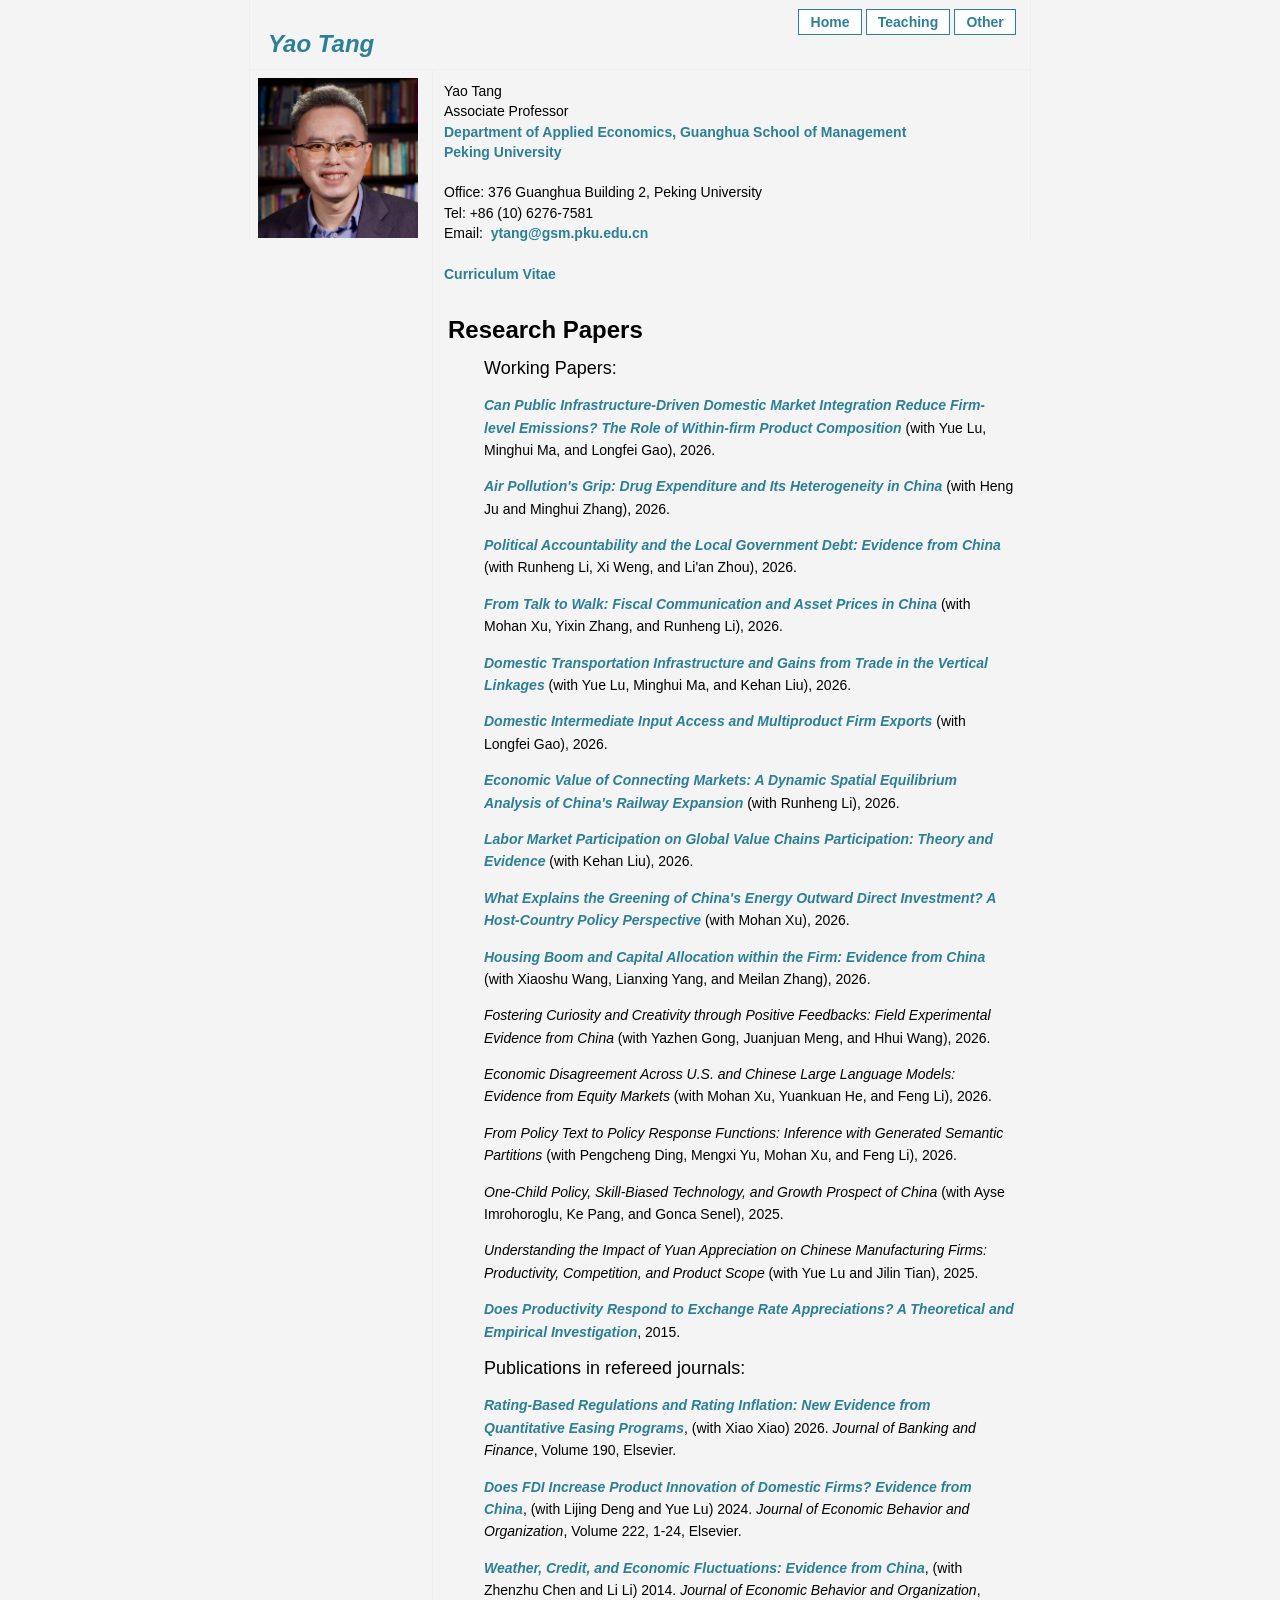
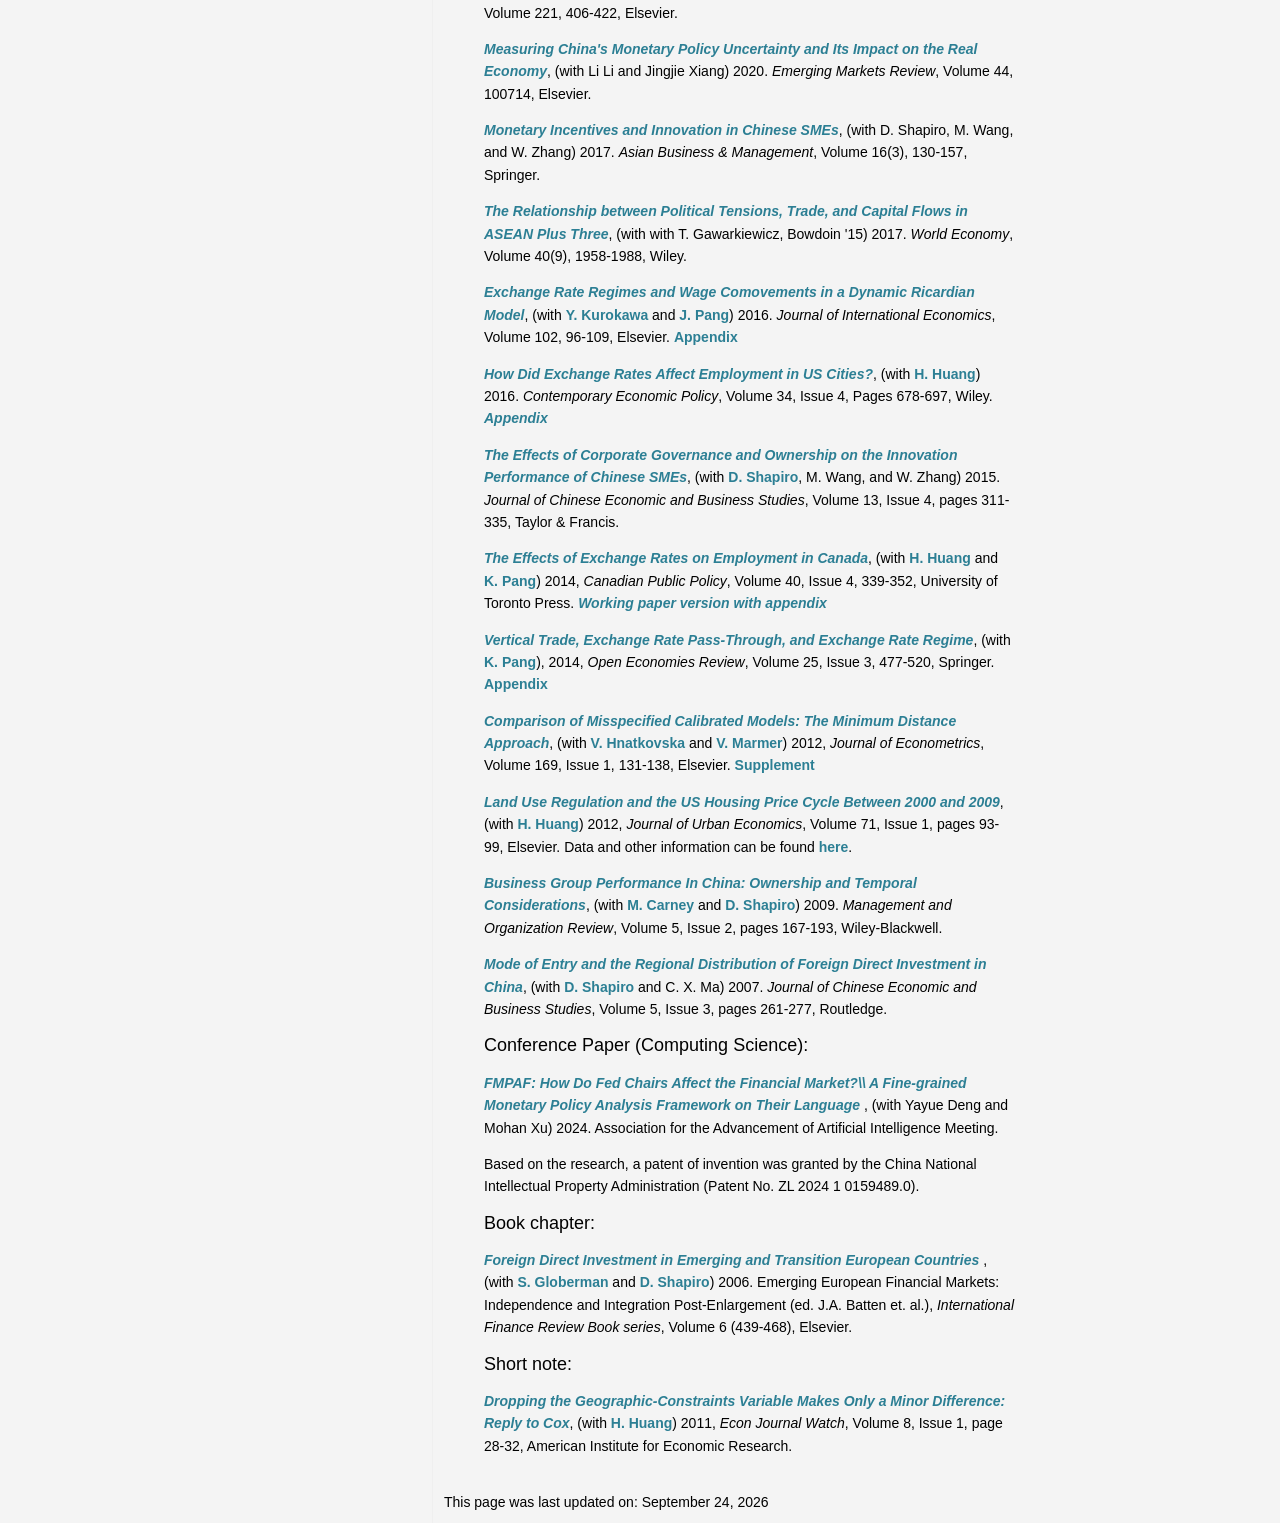
==== commit bc92cb36: "Update index.html" ====
--- a/index.html
+++ b/index.html
@@ -40,35 +40,35 @@
 <ul>
 	<li><font size="+1">Working Papers:</font>
 
-	<li><p><i><a href="DomesticIntegrationEmissions2026.pdf">Can Public Infrastructure-Driven Domestic Market Integration Reduce Firm-level Emissions? The Role of Within-firm Product Composition</a></i> (with Yue Lu, Minghui Ma, and Longfei Gao), 2026.</p></li>
+	<li><p><i><a href="LMGT_2026.pdf">Can Public Infrastructure-Driven Domestic Market Integration Reduce Firm-level Emissions? The Role of Within-firm Product Composition</a></i> (with Yue Lu, Minghui Ma, and Longfei Gao), 2026.</p></li>
 
-		<li><p><i><a href="AirPollutionDrugExpenditure2026.pdf">Air Pollution's Grip: Drug Expenditure and Its Heterogeneity in China</a></i> (with Heng Ju and Minghui Zhang), 2026. </p></li>
+		<li><p><i><a href="JTZ_2026.pdf">Air Pollution's Grip: Drug Expenditure and Its Heterogeneity in China</a></i> (with Heng Ju and Minghui Zhang), 2026. </p></li>
 
-		<li><p><i><a href="PoliticalAccountabilityDebt2026.pdf">Political Accountability and the Local Government Debt: Evidence from China</a></i> (with Runheng Li, Xi Weng, and Li'an Zhou), 2026.</p></li>
+		<li><p><i><a href="LTWZ_20260408.pdf">Political Accountability and the Local Government Debt: Evidence from China</a></i> (with Runheng Li, Xi Weng, and Li'an Zhou), 2026.</p></li>
 
-		<li><p><i><a href="FiscalCommunication2026.pdf">From Talk to Walk: Fiscal Communication and Asset Prices in China</a></i> (with Mohan Xu, Yixin Zhang, and Runheng Li), 2026.</p></li>
+		<li><p><i><a href="XZLT_2026.pdf">From Talk to Walk: Fiscal Communication and Asset Prices in China</a></i> (with Mohan Xu, Yixin Zhang, and Runheng Li), 2026.</p></li>
 
-		<li><p><i><a href="InfrastructureVerticalLinkages2026.pdf">Domestic Transportation Infrastructure and Gains from Trade in the Vertical Linkages</a></i> (with Yue Lu, Minghui Ma, and Kehan Liu), 2026.</p></li>
+		<li><p><i><a href="LMLT-2025-10-28.pdf">Domestic Transportation Infrastructure and Gains from Trade in the Vertical Linkages</a></i> (with Yue Lu, Minghui Ma, and Kehan Liu), 2026.</p></li>
 
-		<li><p><i><a href="IntermediateInputAccessExports2026.pdf">Domestic Intermediate Input Access and Multiproduct Firm Exports</a></i> (with Longfei Gao), 2026.</p></li>
+		<li><p><i><a href="GT_2026_07_23.pdf">Domestic Intermediate Input Access and Multiproduct Firm Exports</a></i> (with Longfei Gao), 2026.</p></li>
 
-		<li><p><i><a href="RailwayExpansion2026.pdf">Economic Value of Connecting Markets: A Dynamic Spatial Equilibrium Analysis of China's Railway Expansion</a></i> (with Runheng Li), 2026.</p></li>
+		<li><p><i><a href="LT_2026_QSEM.pdf">Economic Value of Connecting Markets: A Dynamic Spatial Equilibrium Analysis of China's Railway Expansion</a></i> (with Runheng Li), 2026.</p></li>
 
-		<li><p><i><a href="LaborMarketGVC2026.pdf">Labor Market Participation on Global Value Chains Participation: Theory and Evidence</a></i> (with Kehan Liu), 2026.</p></li>
+		<li><p><i><a href="LT_20260924_GVC.pdf">Labor Market Participation on Global Value Chains Participation: Theory and Evidence</a></i> (with Kehan Liu), 2026.</p></li>
 
-		<li><p><i><a href="GreenEnergyODI2026.pdf">What Explains the Greening of China's Energy Outward Direct Investment? A Host-Country Policy Perspective</a></i> (with Mohan Xu), 2026.</p></li>
+		<li><p><i><a href="XT_2026_05_16.pdf">What Explains the Greening of China's Energy Outward Direct Investment? A Host-Country Policy Perspective</a></i> (with Mohan Xu), 2026.</p></li>
 
-		<li><p><i><a href="CuriosityCreativity2026.pdf">Fostering Curiosity and Creativity through Positive Feedbacks: Field Experimental Evidence from China</a></i> (with Yazhen Gong, Juanjuan Meng, and Hhui Wang), 2026.</p></li>
+			<li><p><i><a href="WYZT_2026.pdf">Housing Boom and Capital Allocation within the Firm: Evidence from China</a></i> (with Xiaoshu Wang, Lianxing Yang, and Meilan Zhang), 2026.</p></li>
 
-		<li><p><i><a href="LLMDisagreement2026.pdf">Economic Disagreement Across U.S. and Chinese Large Language Models: Evidence from Equity Markets</a></i> (with Mohan Xu, Yuankuan He, and Feng Li), 2026.</p></li>
+		<li><p><i>Fostering Curiosity and Creativity through Positive Feedbacks: Field Experimental Evidence from China</i> (with Yazhen Gong, Juanjuan Meng, and Hhui Wang), 2026.</p></li>
 
-		<li><p><i><a href="PolicyResponseFunctions2026.pdf">From Policy Text to Policy Response Functions: Inference with Generated Semantic Partitions</a></i> (with Pengcheng Ding, Mengxi Yu, Mohan Xu, and Feng Li), 2026.</p></li>
+		<li><p><i>Economic Disagreement Across U.S. and Chinese Large Language Models: Evidence from Equity Markets</i> (with Mohan Xu, Yuankuan He, and Feng Li), 2026.</p></li>
 
-		<li><p><i><a href="HousingCapitalAllocation2026.pdf">Housing Boom and Capital Allocation within the Firm: Evidence from China</a></i> (with Xiaoshu Wang, Lianxing Yang, and Meilan Zhang), 2026.</p></li>
+		<li><p><i>From Policy Text to Policy Response Functions: Inference with Generated Semantic Partitions</i> (with Pengcheng Ding, Mengxi Yu, Mohan Xu, and Feng Li), 2026.</p></li>
+	
+		<li><p><i>One-Child Policy, Skill-Biased Technology, and Growth Prospect of China</i> (with Ayse Imrohoroglu, Ke Pang, and Gonca Senel), 2025.</p></li>
 
-		<li><p><i><a href="OneChildPolicyGrowth2025.pdf">One-Child Policy, Skill-Biased Technology, and Growth Prospect of China</a></i> (with Ayse Imrohoroglu, Ke Pang, and Gonca Senel), 2025.</p></li>
-
-		<li><p><i><a href="YuanAppreciation2025.pdf">Understanding the Impact of Yuan Appreciation on Chinese Manufacturing Firms: Productivity, Competition, and Product Scope</a></i> (with Yue Lu and Jilin Tian), 2025.</p></li>
+		<li><p><i>Understanding the Impact of Yuan Appreciation on Chinese Manufacturing Firms: Productivity, Competition, and Product Scope</i> (with Yue Lu and Jilin Tian), 2025.</p></li>
 
 	    <li><p><i><a href="Tang2015.pdf" >Does Productivity Respond to Exchange Rate Appreciations? A Theoretical and Empirical Investigation</a></i>, 2015.</p></li>
 	</li>
@@ -89,7 +89,13 @@
 		<li><p><i><a href="business-group-china-4.pdf" >Business Group Performance In China: Ownership and Temporal Considerations</a></i>, (with <a href="http://www.concordia.ca/jmsb/faculty/michael-carney.html">M. Carney</a> and <a href="http://beedie.sfu.ca/profiles/DanielShapiro">D. Shapiro</a>) 2009. <i>Management and Organization Review</i>, Volume 5, Issue 2, pages 167-193, Wiley-Blackwell.</p></li>
 	<li><p><i><a href="moefdi-final-print.pdf" >Mode of Entry and the Regional Distribution of Foreign Direct Investment in China</a></i>, (with <a href="http://beedie.sfu.ca/profiles/DanielShapiro">D. Shapiro</a> and C. X. Ma) 2007. <i>Journal of Chinese Economic and Business Studies</i>, Volume 5, Issue 3, pages 261-277, Routledge.</p></li>
 	</li>
-    <li><font size="+1">Book chapter:</font>
+	<li><font size="+1">Conference Paper (Computing Science):</font>
+        <li><p><i><a href="fdi-europe.pdf" >FMPAF: How Do Fed Chairs Affect the Financial Market?\\ A Fine-grained Monetary Policy Analysis Framework on Their Language </a></i>, (with Yayue Deng and Mohan Xu) 2024. Association for the Advancement of Artificial Intelligence Meeting.</p>
+		</li>
+	<li><p>Based on the research, a patent of invention was granted by the China National Intellectual Property Administration (Patent No. ZL 2024 1 0159489.0).</p>
+		</li>
+	</li>
+	<li><font size="+1">Book chapter:</font>
         <li><p><i><a href="fdi-europe.pdf" >Foreign Direct Investment in Emerging and Transition European Countries </a></i>, (with <a href="http://www.cbe.wwu.edu/cib/steven-globerman.shtml">S. Globerman</a> and <a href="http://beedie.sfu.ca/profiles/DanielShapiro">D. Shapiro</a>) 2006. Emerging European Financial Markets: Independence and Integration Post-Enlargement (ed. J.A. Batten et. al.), <i>International Finance Review Book series</i>, Volume 6 (439-468), Elsevier.</p>
 		</li>
 	</li>
@@ -100,22 +106,8 @@
 
 </ul>
 <br>
-This page was last updated on: September 20, 2026 <br>
+This page was last updated on: September 24, 2026 <br>
 
-<!-- Start of StatCounter Code for Default Guide -->
-<script type="text/javascript">
-var sc_project=5029866; 
-var sc_invisible=0; 
-var sc_security="9e59c60f"; 
-</script>
-<script type="text/javascript"
-src="http://www.statcounter.com/counter/counter.js"></script>
-<noscript><div class="statcounter"><a title="counter for
-tumblr" href="http://statcounter.com/tumblr/"
-target="_blank"><img class="statcounter"
-src="http://c.statcounter.com/5029866/0/9e59c60f/0/"
-alt="counter for tumblr"></a></div></noscript>
-<!-- End of StatCounter Code for Default Guide -->
 
 
 </div>
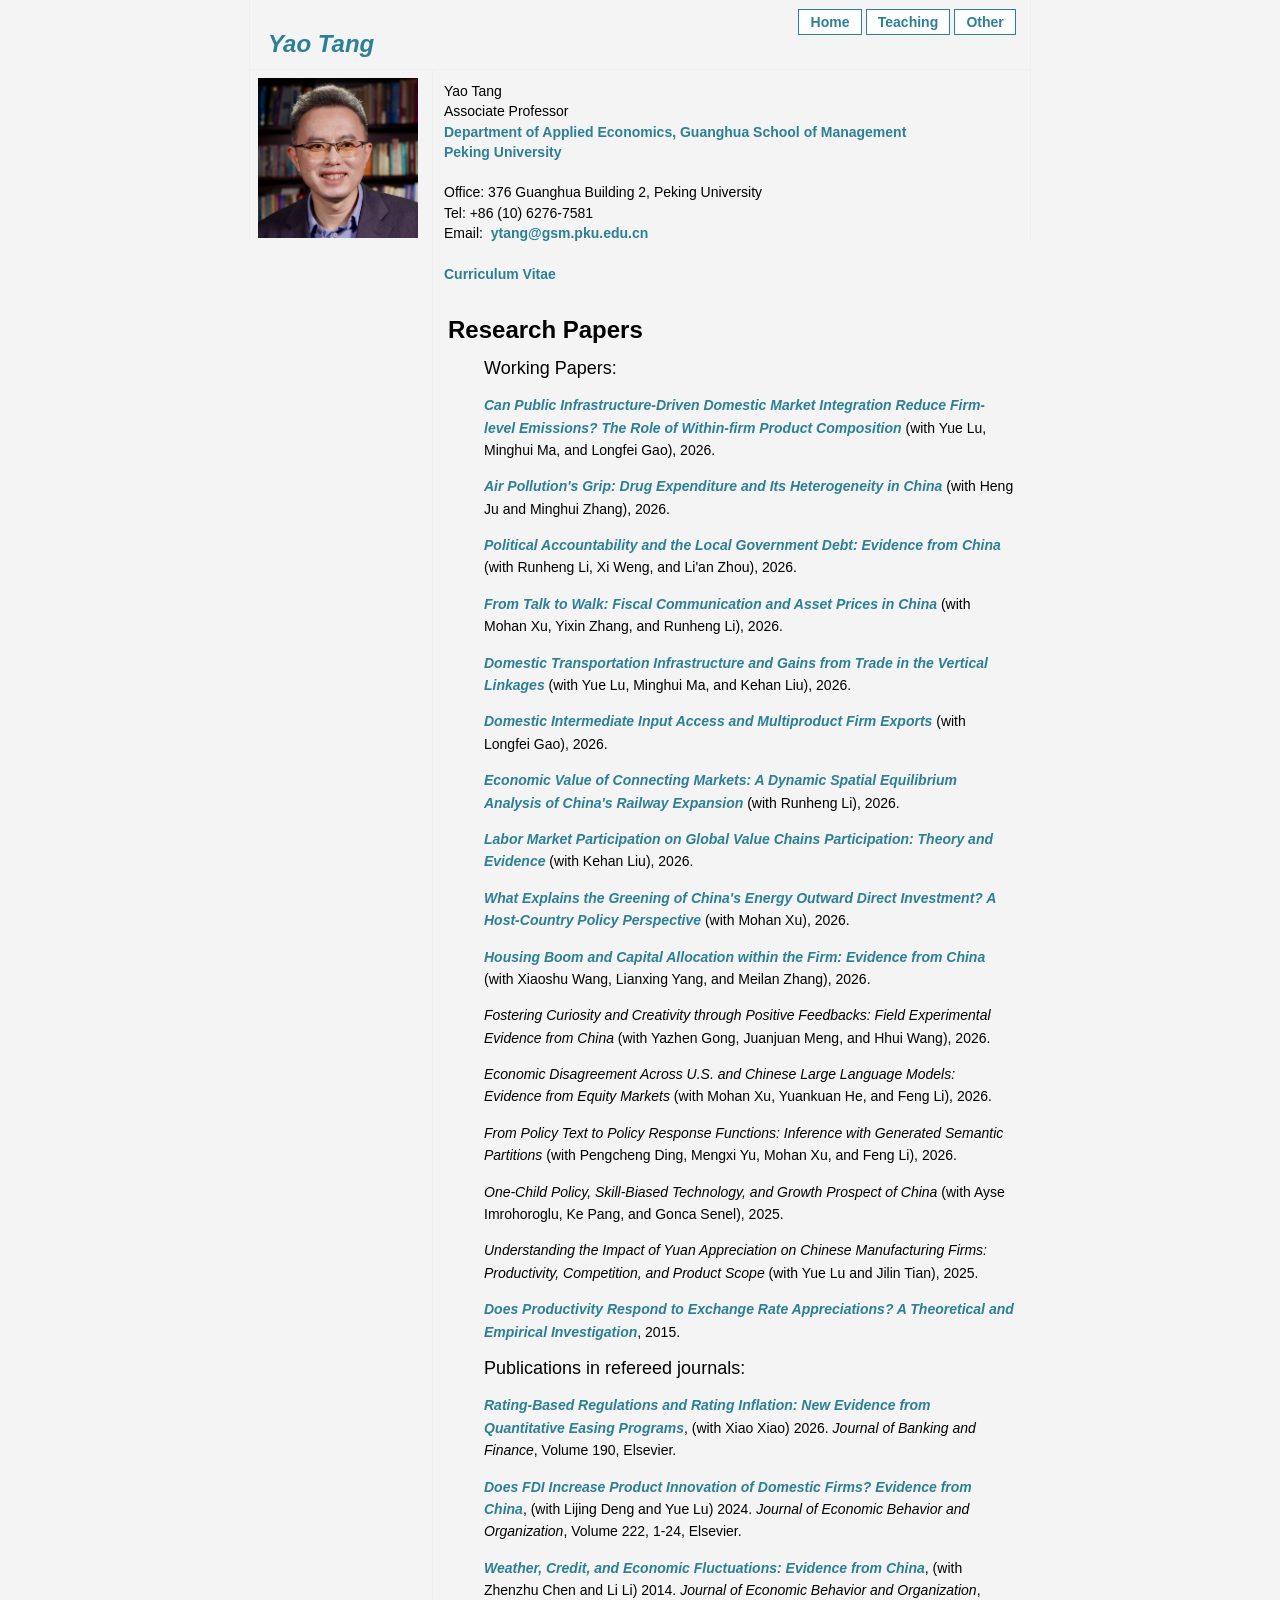
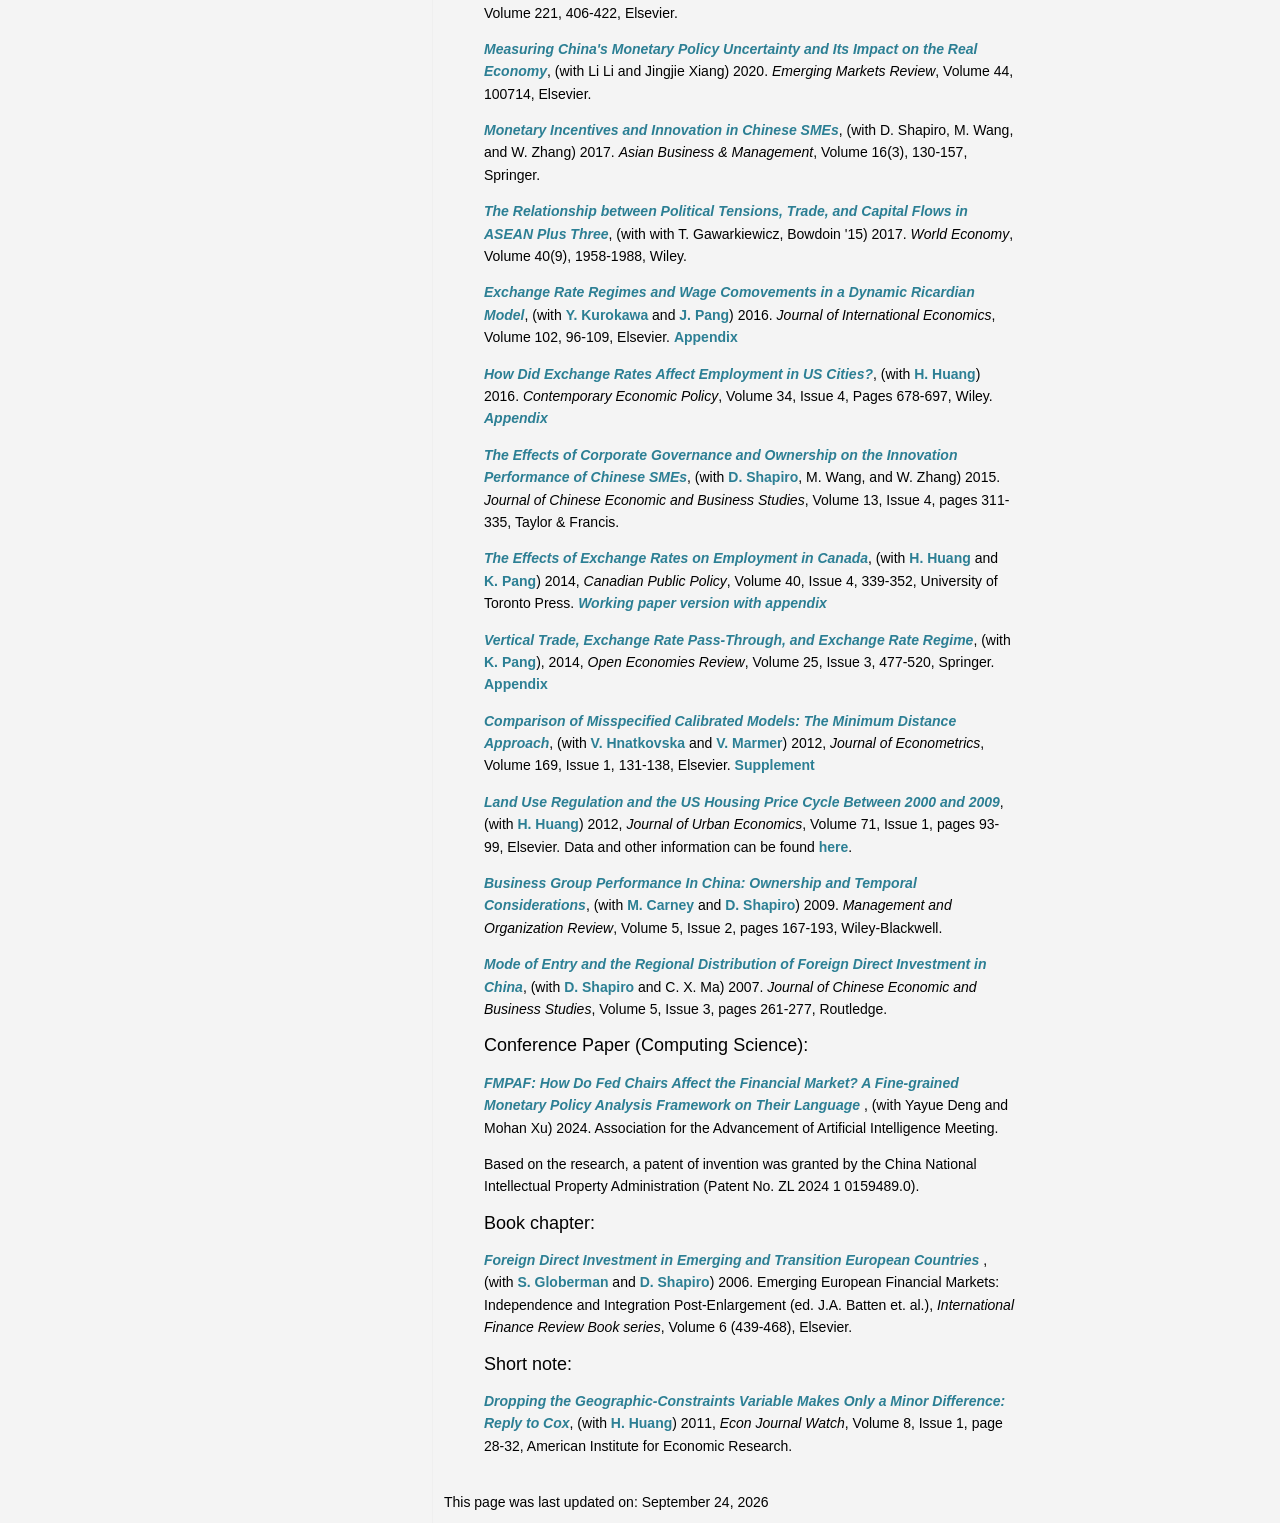
==== commit 7698320a: "Update index.html" ====
--- a/index.html
+++ b/index.html
@@ -48,7 +48,7 @@
 
 		<li><p><i><a href="XZLT_2026.pdf">From Talk to Walk: Fiscal Communication and Asset Prices in China</a></i> (with Mohan Xu, Yixin Zhang, and Runheng Li), 2026.</p></li>
 
-		<li><p><i><a href="LMLT-2025-10-28.pdf">Domestic Transportation Infrastructure and Gains from Trade in the Vertical Linkages</a></i> (with Yue Lu, Minghui Ma, and Kehan Liu), 2026.</p></li>
+		<li><p><i><a href="LMLT_2025_10_28.pdf">Domestic Transportation Infrastructure and Gains from Trade in the Vertical Linkages</a></i> (with Yue Lu, Minghui Ma, and Kehan Liu), 2026.</p></li>
 
 		<li><p><i><a href="GT_2026_07_23.pdf">Domestic Intermediate Input Access and Multiproduct Firm Exports</a></i> (with Longfei Gao), 2026.</p></li>
 
@@ -90,7 +90,7 @@
 	<li><p><i><a href="moefdi-final-print.pdf" >Mode of Entry and the Regional Distribution of Foreign Direct Investment in China</a></i>, (with <a href="http://beedie.sfu.ca/profiles/DanielShapiro">D. Shapiro</a> and C. X. Ma) 2007. <i>Journal of Chinese Economic and Business Studies</i>, Volume 5, Issue 3, pages 261-277, Routledge.</p></li>
 	</li>
 	<li><font size="+1">Conference Paper (Computing Science):</font>
-        <li><p><i><a href="fdi-europe.pdf" >FMPAF: How Do Fed Chairs Affect the Financial Market?\\ A Fine-grained Monetary Policy Analysis Framework on Their Language </a></i>, (with Yayue Deng and Mohan Xu) 2024. Association for the Advancement of Artificial Intelligence Meeting.</p>
+        <li><p><i><a href="DXT_2024_FMPAF.pdf" >FMPAF: How Do Fed Chairs Affect the Financial Market? A Fine-grained Monetary Policy Analysis Framework on Their Language </a></i>, (with Yayue Deng and Mohan Xu) 2024. Association for the Advancement of Artificial Intelligence Meeting.</p>
 		</li>
 	<li><p>Based on the research, a patent of invention was granted by the China National Intellectual Property Administration (Patent No. ZL 2024 1 0159489.0).</p>
 		</li>
